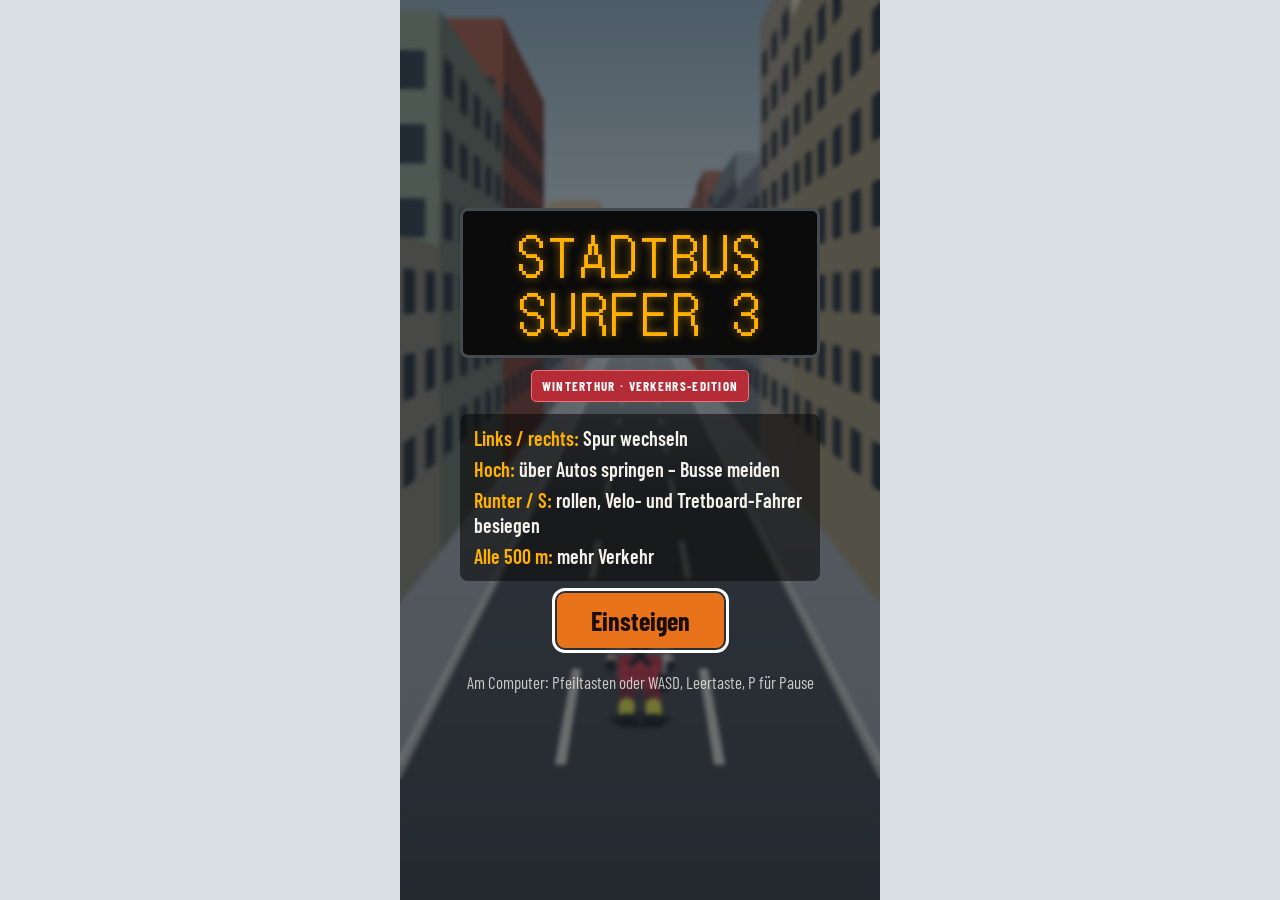
==== spiel.html @ b0cbf2d8 "Publish Stadtbus Surfer 3 homepage with shared leaderboard" ====
<!DOCTYPE html>
<html lang="de">
<head>
<meta charset="utf-8">
<meta name="viewport" content="width=device-width, initial-scale=1, viewport-fit=cover">
<meta name="theme-color" content="#1b2229">
<title>Stadtbus Surfer 3 · Winterthur</title>
<link rel="preconnect" href="https://fonts.googleapis.com">
<link rel="preconnect" href="https://fonts.gstatic.com" crossorigin>
<link href="https://fonts.googleapis.com/css2?family=DotGothic16&family=Barlow+Condensed:wght@600;700&display=swap" rel="stylesheet">
<style>
:root{
  --page:#d9dfe2; --stage:#1b2229; --amber:#ffb000; --led:#0b0b0b; --orange:#e8731a;
  --ink:#f3f1ea; --steel:#444a50;
  box-sizing:border-box;
  padding-top:env(safe-area-inset-top,0px);
  padding-bottom:env(safe-area-inset-bottom,0px);
}
@media (prefers-color-scheme: dark){
  :root:not([data-theme="light"]){ --page:#0f1418; --stage:#1b2229; }
}
:root[data-theme="dark"]{ --page:#0f1418; --stage:#1b2229; }
*,*::before,*::after{box-sizing:inherit}
html{height:100%;scroll-padding-top:env(safe-area-inset-top,0px)}
body{
  margin:0;height:100%;background:var(--page);overflow:hidden;
  font-family:"Barlow Condensed","Arial Narrow",system-ui,sans-serif;color:var(--ink);
  -webkit-user-select:none;user-select:none;-webkit-tap-highlight-color:transparent;
  overscroll-behavior:none;
}
#stage{position:relative;height:100%;width:100%;max-width:480px;margin:0 auto;overflow:hidden;background:var(--stage)}
canvas{position:absolute;inset:0;display:block;touch-action:none}

.led{font-family:"DotGothic16","Courier New",monospace;color:var(--amber);text-shadow:0 0 8px rgba(255,176,0,.55);letter-spacing:.05em}
.sign{background:var(--led);border:3px solid var(--steel);border-radius:8px;padding:6px 12px}

#hud{position:absolute;left:0;right:0;top:0;padding:10px 12px;display:flex;justify-content:space-between;align-items:flex-start;pointer-events:none}
#hud[hidden]{display:none}
.stack{display:flex;flex-direction:column;gap:6px}
.stat{display:flex;align-items:baseline;gap:6px;font-size:22px;line-height:1.1;min-width:96px;padding:5px 12px}
.stat small{font-size:13px;opacity:.85}
.coinDot{width:12px;height:12px;border-radius:50%;background:#f2c230;box-shadow:inset 0 0 0 3px #c99a12;align-self:center}
.traffic-info{font-size:14px;line-height:1.45;color:#f3f1ea;background:#0b0b0bcc;border:1px solid #59636d;border-radius:6px;padding:5px 9px}
.right{display:flex;flex-direction:column;align-items:flex-end;gap:8px}
#lives{display:flex;gap:5px}
.tix{width:24px;height:15px;border-radius:3px;background:var(--orange);position:relative;box-shadow:0 1px 0 rgba(0,0,0,.35)}
.tix::after{content:"";position:absolute;left:8px;right:8px;top:6px;height:3px;background:rgba(255,255,255,.85);border-radius:2px}
.tix.off{opacity:.22}
.btns{display:flex;gap:8px;pointer-events:auto}
.iconBtn{width:44px;height:44px;border-radius:8px;border:3px solid var(--steel);background:var(--led);color:var(--amber);display:grid;place-items:center;cursor:pointer;padding:0}
.iconBtn:focus-visible,.go:focus-visible{outline:3px solid #fff;outline-offset:2px}
.iconBtn svg{width:22px;height:22px}
#bSound .slash{display:none}
#bSound[aria-pressed="true"] .slash{display:block}

#hint{position:absolute;left:12px;right:12px;bottom:calc(18px + env(safe-area-inset-bottom,0px));text-align:center;font-size:20px;font-weight:600;
  background:rgba(11,11,11,.72);border-radius:8px;padding:8px 12px;pointer-events:none;transition:opacity .6s}
#hint[hidden]{display:none}
#hint.fade{opacity:0}

.panel{position:absolute;inset:0;display:flex;align-items:center;justify-content:center;padding:20px;background:rgba(18,24,29,.52);backdrop-filter:blur(2px);-webkit-backdrop-filter:blur(2px)}
.panel[hidden]{display:none}
.card{display:flex;flex-direction:column;align-items:center;gap:16px;width:100%;max-width:360px;text-align:center}
.title{font-size:clamp(36px,12vw,54px);line-height:1.08;padding:14px 20px;width:100%}
.edition{font-size:13px;font-weight:700;letter-spacing:.1em;color:#fff;background:#b52b36;border:1px solid #ef7078;border-radius:5px;padding:7px 10px}
.card{gap:12px}
.title.mid{font-size:clamp(30px,10vw,44px)}
.rules{margin:0;padding:0;list-style:none;font-size:20px;line-height:1.25;font-weight:600;display:grid;gap:6px;
  background:rgba(11,11,11,.6);border-radius:8px;padding:12px 14px;text-align:left;width:100%}
.rules span{color:var(--amber)}
.facts{display:grid;gap:4px;font-size:26px;width:100%}
.facts div{display:flex;justify-content:space-between;gap:12px;padding:0 4px}
.rec{font-size:20px;font-weight:600;opacity:.92}
.go{font-family:inherit;font-size:26px;font-weight:700;background:var(--orange);color:#1a0d02;border:0;border-radius:8px;padding:12px 34px;cursor:pointer;min-height:52px}
.go:active{transform:translateY(1px)}
.sub{font-size:17px;opacity:.8}
@media (prefers-reduced-motion: reduce){ #hint{transition:none} }
@media (max-width:360px), (max-height:580px){
  .panel{padding:14px}.card{gap:12px}.title{font-size:36px;padding:10px 14px}
  .rules{font-size:17px;padding:10px 12px}.sub{font-size:15px}.go{font-size:23px;padding:10px 24px}
}

.score-form{width:100%;text-align:left;display:grid;gap:7px;background:#12191eed;border:1px solid #59636d;border-radius:8px;padding:12px}.score-form label{font-size:18px}.score-form input{width:100%;font:inherit;font-size:20px;padding:9px 11px;border:2px solid #677273;border-radius:5px;background:#f3f0e7;color:#172023;user-select:text}.score-form button{font:inherit;font-size:19px;border:0;padding:10px;background:#ffb000;color:#172023;border-radius:5px;cursor:pointer}.score-form button:disabled{opacity:.65;cursor:default}.score-form p{margin:0;font-size:13px;line-height:1.3;color:#d4dbd9}.score-form #score-status{color:#ffd572}.score-form a{color:#ffd572}#over .card{gap:10px}#over .title{font-size:33px;padding:9px}#over .facts{font-size:22px}#over .go{font-size:20px;padding:10px 23px}#over{overflow:auto}#over .card{margin:auto}@media(max-height:580px){#over{padding:10px}#over .card{gap:7px}#over .title{font-size:26px;padding:6px}#over .facts{font-size:18px;padding:6px 10px}#over .score-form{padding:9px;gap:5px}#over .score-form label{font-size:16px}#over .score-form input{font-size:17px;padding:7px}#over .score-form button{font-size:17px;padding:8px}#over .score-form p{font-size:11px}#over .go{min-height:40px;padding:8px 18px}}
</style>
<style>
@media (max-height:580px){
  #menu .card{gap:8px}
  #menu .title{font-size:32px;padding:8px 12px}
  #menu .edition{font-size:11px;padding:5px 8px}
  #menu .rules{font-size:16px;gap:4px}
  #menu .sub{font-size:13px}
}
</style>
</head>
<body>
<div id="stage">
  <canvas id="cv" aria-label="Spielfeld von Stadtbus Surfer 3 – Winterthur"></canvas>

  <div id="hud" hidden>
    <div class="stack">
      <div class="sign stat led"><span id="mTxt">0</span><small>m</small></div>
      <div class="sign stat led"><i class="coinDot"></i><span id="cTxt">0</span><small>Batzen</small></div>
      <div class="traffic-info"><span id="levelTxt">Stufe 1 · mehr ab 500 m</span><br><span id="rollTxt">0 Fahrer besiegt</span></div>
    </div>
    <div class="right">
      <div id="lives" aria-label="Leben"></div>
      <div class="btns">
        <button class="iconBtn" id="bSound" aria-label="Ton" aria-pressed="false">
          <svg viewBox="0 0 24 24" fill="none" stroke="currentColor" stroke-width="2" stroke-linecap="round" stroke-linejoin="round"><path d="M4 9v6h4l5 4V5L8 9z"/><path d="M16.5 8.5a5 5 0 0 1 0 7"/><path class="slash" d="M3 3l18 18"/></svg>
        </button>
        <button class="iconBtn" id="bPause" aria-label="Pause">
          <svg viewBox="0 0 24 24" fill="currentColor"><rect x="6" y="5" width="4" height="14" rx="1"/><rect x="14" y="5" width="4" height="14" rx="1"/></svg>
        </button>
      </div>
    </div>
  </div>

  <div id="hint" class="led" hidden>Runter wischen / S: Fahrer wegrollen</div>

  <div class="panel" id="menu">
    <div class="card">
      <div class="sign title led">STADTBUS<br>SURFER 3</div>
      <div class="edition">WINTERTHUR · VERKEHRS-EDITION</div>
      <ul class="rules">
        <li><span>Links / rechts:</span> Spur wechseln</li>
        <li><span>Hoch:</span> über Autos springen – Busse meiden</li>
        <li><span>Runter / S:</span> rollen, Velo- und Tretboard-Fahrer besiegen</li>
        <li><span>Alle 500 m:</span> mehr Verkehr</li>
      </ul>
      <button class="go" id="bStart">Einsteigen</button>
      <div class="rec" id="recMenu"></div>
      <div class="sub">Am Computer: Pfeiltasten oder WASD, Leertaste, P für Pause</div>
    </div>
  </div>

  <div class="panel" id="pause" hidden>
    <div class="card">
      <div class="sign title mid led">PAUSE</div>
      <button class="go" id="bResume">Weiterfahren</button>
    </div>
  </div>

  <div class="panel" id="over" hidden>
    <div class="card">
      <div class="sign title mid led">ENDSTATION</div>
      <div class="facts sign led">
        <div><span>Strecke</span><span id="oM">0 m</span></div>
        <div><span>Batzen</span><span id="oC">0</span></div>
        <div><span>Rekord</span><span id="oB">0 m</span></div>
        <div><span>Besiegt</span><span id="oR">0</span></div>
      </div>
      <form class="score-form" id="score-form">
        <label for="player-name">Dein Name für die Bestenliste</label>
        <input id="player-name" name="name" type="text" minlength="2" maxlength="18" required autocomplete="nickname" placeholder="Dein Spielername" aria-describedby="name-note">
        <p id="name-note">Name und Ergebnis werden öffentlich angezeigt.</p>
        <button type="submit" id="save-score">In Bestenliste eintragen</button>
        <p id="score-status" role="status"></p>
      </form>
      <button class="go" id="bAgain">Nochmals einsteigen</button>
    </div>
  </div>
</div>

<script>
(() => {
'use strict';
const $ = id => document.getElementById(id);
const stage = $('stage'), cv = $('cv'), ctx = cv.getContext('2d');
const embedded = window.parent !== window;
let embeddedVisible = !embedded;
const reduceMotion = !!(window.matchMedia && matchMedia('(prefers-reduced-motion: reduce)').matches);

/* ---------- Projektion (Strasse läuft in die Tiefe d, Spieler steht bei d = 0) ---------- */
const CAM = 6, CLIP = -4.2, FAR = 125, SPAWN_D = 80;
let W = 360, H = 640, DPR = 1, HOR = 0, F = 0, G = 0, CAMH = 3, camX = 0;

function resize(){
  const r = stage.getBoundingClientRect();
  W = Math.max(200, r.width); H = Math.max(300, r.height);
  DPR = Math.min(window.devicePixelRatio || 1, 2);
  cv.width = Math.round(W * DPR); cv.height = Math.round(H * DPR);
  cv.style.width = W + 'px'; cv.style.height = H + 'px';
  HOR = H * 0.33;
  const gy0 = H * 0.80;
  F = Math.min(W * 0.30, H * 0.19) * CAM;
  G = (gy0 - HOR) * CAM;
  CAMH = G / F;
}
function proj(x, y, d){
  const k = 1 / (d + CAM);
  return [W / 2 + (x - camX) * F * k, HOR + G * k - y * F * k];
}
const S = d => F / (d + CAM);

/* ---------- Farben ---------- */
const FOGHEX = '#cdd6da';
const colCache = new Map();
function hex2rgb(h){
  let v = colCache.get(h);
  if (!v){ const n = parseInt(h.slice(1), 16); v = [(n >> 16) & 255, (n >> 8) & 255, n & 255]; colCache.set(h, v); }
  return v;
}
const FOGRGB = hex2rgb(FOGHEX);
function col(hex, k, d){
  const c = hex2rgb(hex);
  const t = d < 12 ? 0 : Math.min(0.8, (d - 12) / 100);
  const r = Math.min(255, c[0] * k), g = Math.min(255, c[1] * k), b = Math.min(255, c[2] * k);
  return 'rgb(' + ((r + (FOGRGB[0] - r) * t) | 0) + ',' + ((g + (FOGRGB[1] - g) * t) | 0) + ',' + ((b + (FOGRGB[2] - b) * t) | 0) + ')';
}
function poly(pts, fill){
  ctx.fillStyle = fill; ctx.beginPath(); ctx.moveTo(pts[0][0], pts[0][1]);
  for (let i = 1; i < pts.length; i++) ctx.lineTo(pts[i][0], pts[i][1]);
  ctx.closePath(); ctx.fill();
}
const rnd = (a, b) => a + Math.random() * (b - a);
const pick = a => a[(Math.random() * a.length) | 0];
function shuffle(a){ for (let i = a.length - 1; i > 0; i--){ const j = (Math.random() * (i + 1)) | 0; [a[i], a[j]] = [a[j], a[i]]; } return a; }

/* ---------- Fahrzeug-Daten (stilisiert) ---------- */
// Visual references: HESS lighTram 19/25 DC, Stadtbus Winterthur.
// Distances are game units; collision height and width match the original.
const BUSES = [
  { name:'HESS lighTram 25 DC', w:.9, h:1.2, L:6.2, joints:[.34,.68], line:'1', dest:'Oberwinterthur', number:'401' },
  { name:'HESS lighTram 25 DC', w:.9, h:1.2, L:6.2, joints:[.34,.68], line:'1', dest:'Töss', number:'405' },
  { name:'HESS lighTram 19 DC', w:.9, h:1.2, L:4.2, joints:[.53], line:'2', dest:'Seen', number:'131' },
  { name:'HESS lighTram 19 DC', w:.9, h:1.2, L:4.2, joints:[.53], line:'3', dest:'Rosenberg', number:'133' },
  { name:'HESS lighTram 19 DC', w:.9, h:1.2, L:4.2, joints:[.53], line:'5', dest:'Technorama', number:'140' }
];
const CARS = [
  { name:'Kleinwagen',  kind:'hatch', w:.58, h:.5,  L:1.3, colors:['#d93a3a','#3b82c4','#f2c230','#59a96a','#e8e8e8'] },
  { name:'Limousine',   kind:'sedan', w:.64, h:.48, L:1.6, colors:['#222831','#9aa3ab','#7b1e2b','#e8e8e8'] },
  { name:'SUV',         kind:'suv',   w:.7,  h:.62, L:1.55,colors:['#1f3b57','#2e2e2e','#b7b7b7','#2f6f4f'] },
  { name:'Lieferwagen', kind:'van',   w:.72, h:.9,  L:1.9, colors:['#f1f1f1','#d9d9d9','#e8d9b0'] },
  { name:'Taxi',        kind:'sedan', taxi:true, w:.64, h:.5, L:1.6, colors:['#f2c230'] }
];
const LOW_CARS = CARS.filter(c => c.h <= .65);

/* ---------- Zustand ---------- */
let state = 'menu';
let lane = 0, px = 0, py = 0, vy = 0, rollT = 0, runPh = 0;
let dist = 0, coins = 0, lives = 3, invT = 0, shakeT = 0, flash = 0, speed = 6, roadOff = 0, time = 0;
let best = 0;
try { best = +localStorage.getItem('stadtbusSurferTrafficBest') || 0; } catch (e) {}
let objs = [], blds = [], stops = [], zebras = [];
let defeated = 0, effects = [];
let currentRun = '';
const toHomepage = data => { if(embedded) window.parent.postMessage(data, window.location.origin === 'null' ? '*' : window.location.origin); }; 
let spawnAcc = 0, nextGap = 20, stopAcc = 0, zebraAcc = 0;
const JUMP_PEAK = 1.3, JUMP_T = 0.72, ROLL_T = 0.6;
const GRAV = 8 * JUMP_PEAK / (JUMP_T * JUMP_T), JUMP_V = 4 * JUMP_PEAK / JUMP_T;

/* ---------- Ton ---------- */
let AC = null, muted = false;
function tone(f, dur, type, vol, slideTo){
  if (muted) return;
  try {
    if (!AC) AC = new (window.AudioContext || window.webkitAudioContext)();
    if (AC.state === 'suspended') AC.resume();
    const o = AC.createOscillator(), g = AC.createGain(), t = AC.currentTime;
    o.type = type || 'square'; o.frequency.setValueAtTime(f, t);
    if (slideTo) o.frequency.exponentialRampToValueAtTime(slideTo, t + dur);
    g.gain.setValueAtTime(vol || 0.05, t); g.gain.exponentialRampToValueAtTime(0.0001, t + dur);
    o.connect(g); g.connect(AC.destination); o.start(t); o.stop(t + dur + 0.02);
  } catch (e) {}
}
const sfx = {
  coin(){ tone(988, .08, 'square', .04); setTimeout(() => tone(1319, .12, 'square', .04), 60); },
  jump(){ tone(260, .18, 'triangle', .07, 520); },
  roll(){ tone(300, .16, 'triangle', .06, 140); },
  hit(){ tone(140, .35, 'sawtooth', .09, 50); },
  over(){ tone(330, .5, 'triangle', .08, 90); },
  honk(){ tone(247, .22, 'square', .035); }
};

/* ---------- Szene: Gebäude, Haltestellen, Zebrastreifen ---------- */
const BCOL = ['#d8cbb4','#c9a9a0','#9aa7b0','#c7a56a','#a65d4a','#b9b2a3','#8fa08e','#d9c7a0'];
const AWN = ['#c0392b','#2e6f95','#e8731a','#3c8d5a','#7a3e8e'];
function addBld(side, d){
  const w = rnd(2.0, 3.2), L = rnd(3, 6.5), h = rnd(3.2, 8.5);
  const b = { t:'bld', side, x:side * (2.3 + w / 2), d, w, L, h, color:pick(BCOL), seed:(Math.random() * 1000) | 0, awn:pick(AWN) };
  blds.push(b); return b;
}
function initScene(){
  blds = []; stops = []; zebras = [];
  for (const side of [-1, 1]){
    let d = -6;
    while (d < 125){ const b = addBld(side, d); d += b.L + (Math.random() < .25 ? rnd(.8, 2) : 0); }
  }
  stopAcc = rnd(0, 40); zebraAcc = rnd(20, 60);
}
function updateScene(dt){
  const mv = speed * dt;
  for (const b of blds) b.d -= mv;
  for (const s of stops) s.d -= mv;
  for (const z of zebras) z.d -= mv;
  blds = blds.filter(b => b.d + b.L > CLIP - 1);
  stops = stops.filter(s => s.d + s.L > CLIP - 1);
  zebras = zebras.filter(z => z.d + z.L > CLIP - 1);
  for (const side of [-1, 1]){
    let end = -Infinity;
    for (const b of blds) if (b.side === side) end = Math.max(end, b.d + b.L);
    while (end < 125){ const b = addBld(side, end + (Math.random() < .25 ? rnd(.8, 2) : 0)); end = b.d + b.L; }
  }
  stopAcc += mv; zebraAcc += mv;
  if (stopAcc > rnd(70, 110)){ stopAcc = 0; const side = Math.random() < .5 ? -1 : 1; stops.push({ t:'stop', side, x:side * 1.85, d:125, L:1.6 }); }
  if (zebraAcc > rnd(100, 150)){ zebraAcc = 0; zebras.push({ d:125, L:1.5 }); }
}

/* ---------- Zeichnen: Grundbausteine ---------- */
function drawBox(cx, d, w, y0, h, L, hex, o){
  const dF = d < CLIP ? CLIP : d, dR = d + L < CLIP ? CLIP : d + L;
  if (dR <= CLIP + 0.001) return null;
  const xa = cx - w / 2, xb = cx + w / 2, yt = y0 + h;
  const fbl = proj(xa, y0, dF), fbr = proj(xb, y0, dF), ftl = proj(xa, yt, dF), ftr = proj(xb, yt, dF);
  const rbl = proj(xa, y0, dR), rbr = proj(xb, y0, dR), rtl = proj(xa, yt, dR), rtr = proj(xb, yt, dR);
  const showLeft = cx > camX;
  const fd = d > 0 ? d : 0;
  if (!(o && o.noSide)){
    if (showLeft) poly([fbl, ftl, rtl, rbl], col(hex, .72, fd)); else poly([fbr, ftr, rtr, rbr], col(hex, .72, fd));
  }
  if (yt < CAMH - 0.05) poly([ftl, ftr, rtr, rtl], col(hex, 1.12, fd));
  if (!(o && o.noFront)) poly([fbl, fbr, ftr, ftl], col(hex, 1, fd));
  const xs = showLeft ? xa : xb;
  return {
    fbl, fbr, ftl, ftr, pw:fbr[0] - fbl[0], ph:fbl[1] - ftl[1], showLeft, xs, dF, dR, y0, h, fd,
    side:(t, yw) => proj(xs, yw, dF + (dR - dF) * t),
    fx:u => fbl[0] + (fbr[0] - fbl[0]) * u,
    fyw:yw => fbl[1] + (ftl[1] - fbl[1]) * ((yw - y0) / h)
  };
}
// Rechteck auf der Vorderfläche in Welthöhen
function fr(B, u0, ya, u1, yb, fill){
  const x0 = B.fx(u0), x1 = B.fx(u1), y1 = B.fyw(ya), y2 = B.fyw(yb);
  ctx.fillStyle = fill; ctx.fillRect(x0, Math.min(y1, y2), x1 - x0, Math.abs(y1 - y2));
}
function sideBand(B, ya, yb, hex, t0, t1, k){
  poly([B.side(t0, ya), B.side(t0, yb), B.side(t1, yb), B.side(t1, ya)], col(hex, k || .72, B.fd));
}
function dot(x, y, r, fill){ ctx.fillStyle = fill; ctx.beginPath(); ctx.arc(x, y, r, 0, 6.2832); ctx.fill(); }

/* ---------- Hintergrund ---------- */
const skyline = [];
(function(){ let x = 0; while (x < 900){ const w = 14 + Math.random() * 26; skyline.push({ x, w, h:6 + Math.random() * 26 }); x += w + Math.random() * 4; } })();
function hill(color, amp, base, freq, off, par){
  ctx.fillStyle = color; ctx.beginPath(); ctx.moveTo(0, HOR + 2);
  for (let x = 0; x <= W + 12; x += 12){
    const u = (x + off - camX * par) * freq;
    ctx.lineTo(x, HOR - base - amp * Math.sin(u) - amp * .5 * Math.sin(u * 2.3 + 1));
  }
  ctx.lineTo(W, HOR + 2); ctx.closePath(); ctx.fill();
}
function drawSky(){
  const g = ctx.createLinearGradient(0, 0, 0, HOR + 10);
  g.addColorStop(0, '#8fa7b8'); g.addColorStop(1, '#dbe3e6');
  ctx.fillStyle = g; ctx.fillRect(0, 0, W, HOR + 10);
  hill('#b9c6cc', 20, 34, .011, 40, 6);
  hill('#a9b9c0', 14, 16, .017, 200, 10);
  ctx.fillStyle = '#b4c1c7';
  for (const b of skyline){
    const sx = ((b.x - camX * 14) % 900 + 900) % 900 - 140;
    if (sx > -40 && sx < W + 40) ctx.fillRect(sx, HOR - b.h, b.w, b.h + 2);
  }
  // Kirchturm als Winterthurer Wahrzeichen (stilisiert)
  const tx = W * .64 - camX * 14;
  ctx.fillStyle = '#a5b4bb';
  ctx.fillRect(tx - 6, HOR - 46, 12, 48);
  ctx.beginPath(); ctx.moveTo(tx - 8, HOR - 46); ctx.lineTo(tx, HOR - 86); ctx.lineTo(tx + 8, HOR - 46); ctx.closePath(); ctx.fill();
  ctx.fillStyle = '#7a8388'; ctx.fillRect(0, HOR, W, H - HOR);
}
function drawRoad(){
  const gw = ctx.createLinearGradient(0, HOR, 0, H);
  gw.addColorStop(0, '#c2ccd1'); gw.addColorStop(.35, '#4a5058'); gw.addColorStop(1, '#3a3f46');
  const gs = ctx.createLinearGradient(0, HOR, 0, H);
  gs.addColorStop(0, '#cfd7da'); gs.addColorStop(.4, '#9aa1a6'); gs.addColorStop(1, '#8b9297');
  poly([proj(-2.4, 0, FAR), proj(2.4, 0, FAR), proj(2.4, 0, CLIP), proj(-2.4, 0, CLIP)], gs);
  poly([proj(-1.5, 0, FAR), proj(1.5, 0, FAR), proj(1.5, 0, CLIP), proj(-1.5, 0, CLIP)], gw);
  // Randstein
  ctx.fillStyle = 'rgba(235,235,225,.55)';
  for (const sx of [-1.5, 1.5]){
    const a = proj(sx - .04, 0, FAR), b = proj(sx + .04, 0, FAR), c = proj(sx + .04, 0, CLIP), d = proj(sx - .04, 0, CLIP);
    ctx.beginPath(); ctx.moveTo(a[0], a[1]); ctx.lineTo(b[0], b[1]); ctx.lineTo(c[0], c[1]); ctx.lineTo(d[0], d[1]); ctx.closePath(); ctx.fill();
  }
  // Spurtrenner
  const P = 3.6, LEN = 1.4, off = roadOff % P;
  ctx.fillStyle = 'rgba(240,238,228,.8)';
  ctx.beginPath();
  for (let i = -2; i * P < FAR + P; i++){
    let d0 = i * P - off, d1 = d0 + LEN;
    if (d1 < CLIP) continue; if (d0 < CLIP) d0 = CLIP; if (d0 > FAR) break;
    for (const lx of [-.5, .5]){
      const a = proj(lx - .035, 0, d0), b = proj(lx + .035, 0, d0), c = proj(lx + .035, 0, d1), d = proj(lx - .035, 0, d1);
      ctx.moveTo(a[0], a[1]); ctx.lineTo(b[0], b[1]); ctx.lineTo(c[0], c[1]); ctx.lineTo(d[0], d[1]); ctx.closePath();
    }
  }
  ctx.fill();
  // Fussgängerstreifen
  ctx.fillStyle = 'rgba(245,244,238,.85)';
  ctx.beginPath();
  for (const z of zebras){
    if (z.d + z.L < CLIP || z.d > FAR) continue;
    const d0 = Math.max(z.d, CLIP), d1 = z.d + z.L;
    for (let xi = -1.25; xi <= 1.3; xi += .5){
      const a = proj(xi - .17, 0, d0), b = proj(xi + .17, 0, d0), c = proj(xi + .17, 0, d1), d = proj(xi - .17, 0, d1);
      ctx.moveTo(a[0], a[1]); ctx.lineTo(b[0], b[1]); ctx.lineTo(c[0], c[1]); ctx.lineTo(d[0], d[1]); ctx.closePath();
    }
  }
  ctx.fill();
}

/* ---------- Gebäude & Haltestelle ---------- */
function drawBld(o){
  const B = drawBox(o.x, o.d, o.w, 0, o.h, o.L, o.color);
  if (!B || B.pw < 24) return;
  const dd = o.d > 0 ? o.d : 0;
  // Schaufenster mit Markise
  if (B.pw > 40){
    fr(B, .08, .1, .92, .75, col('#2b3640', 1, dd));
    fr(B, .06, .75, .94, .98, col(o.awn, 1, dd));
  }
  const cols = Math.max(2, Math.floor(o.w / .6)), rows = Math.floor(o.h / .85);
  ctx.fillStyle = col('#34414c', 1, dd); ctx.beginPath();
  const lit = [];
  for (let r = 1; r < rows; r++){
    const ya = r * .85 + .22, yb = ya + .45;
    if (yb > o.h - .15) break;
    for (let c = 0; c < cols; c++){
      const u0 = (c + .22) / cols, u1 = (c + .78) / cols;
      const x0 = B.fx(u0), x1 = B.fx(u1), y1 = B.fyw(ya), y2 = B.fyw(yb);
      if (((o.seed * 131 + r * 17 + c * 29) % 11) === 0) lit.push([x0, y2, x1 - x0, y1 - y2]);
      else ctx.rect(x0, y2, x1 - x0, y1 - y2);
    }
  }
  ctx.fill();
  if (lit.length){ ctx.fillStyle = col('#f2c968', 1, dd); ctx.beginPath(); for (const q of lit) ctx.rect(q[0], q[1], q[2], q[3]); ctx.fill(); }
  // Fenster an der Strassenseite
  if (o.d < 60){
    const sp = Math.abs(B.side(1, 0)[0] - B.side(0, 0)[0]);
    if (sp > 14){
      const nc = Math.max(2, Math.floor(o.L / .85));
      ctx.fillStyle = col('#34414c', .75, dd); ctx.beginPath();
      for (let r = 1; r < rows; r++){
        const ya = r * .85 + .22, yb = ya + .45;
        if (yb > o.h - .15) break;
        for (let c = 0; c < nc; c++){
          const t0 = (c + .25) / nc, t1 = (c + .75) / nc;
          const a = B.side(t0, ya), b = B.side(t1, ya), cc = B.side(t1, yb), d = B.side(t0, yb);
          ctx.moveTo(a[0], a[1]); ctx.lineTo(b[0], b[1]); ctx.lineTo(cc[0], cc[1]); ctx.lineTo(d[0], d[1]); ctx.closePath();
        }
      }
      ctx.fill();
    }
  }
}
function drawStop(o){
  const B = drawBox(o.x, o.d, .4, 0, .8, 1.5, '#7e929c');
  drawBox(o.x, o.d - .05, .5, .8, .07, 1.6, '#363c42');
  const sx = o.side * 1.62;
  drawBox(sx, o.d - .3, .05, 0, 1.25, .05, '#4a4f55', { noSide:true });
  const p = proj(sx, 1.35, o.d - .3), s = S(o.d - .3), r = .17 * s;
  if (r > 3 && o.d - .3 > CLIP){
    dot(p[0], p[1], r, '#ffcc00'); ctx.strokeStyle = '#1d1d1b'; ctx.lineWidth = Math.max(1, r * .14); ctx.stroke();
    if (r > 8){ ctx.fillStyle = '#1d1d1b'; ctx.font = '700 ' + Math.floor(r * 1.25) + 'px "Barlow Condensed",sans-serif'; ctx.textAlign = 'center'; ctx.textBaseline = 'middle'; ctx.fillText('H', p[0], p[1] + 1); }
  }
}

/* ---------- Fahrzeuge ---------- */
function drawBus(o){
  const sp = o.spec, red = '#ed302e', silver = '#d6dce0';
  ctx.save();
  if (o.ghost) ctx.globalAlpha = .35;
  const B = drawBox(o.x, o.d, sp.w, .09, sp.h - .09, sp.L, silver, { noFront:true });
  if (!B){ ctx.restore(); return; }
  const sidePx = Math.abs(B.side(1, 0)[0] - B.side(0, 0)[0]);
  const band = (ya, yb, color, t0=0, t1=1) => sideBand(B, ya, yb, color, t0, t1);
  // Continuous black window band, silver waist and red lower skirt.
  if (sidePx > 4){
    band(.09, .22, red);
    band(.48, .98, '#101c25');
    band(.99, 1.02, '#f1f3f3');
    band(1.02, 1.2, silver);
    band(1.02, 1.2, red, 0, .095);
    const n = sp.L > 5 ? 12 : 8;
    for (let i=0; i<n; i++){
      const t0=(i+.06)/n, t1=(i+.94)/n;
      band(.55, .94, '#283a44', t0, t1);
      band(.88, .92, '#637780', t0, t1);
      band(.5, .98, '#a1acb2', (i+.97)/n, (i+1)/n);
    }
    // Passenger doors with light frames and their small yellow request buttons.
    for (const t0 of (sp.L>5 ? [.025,.22,.43,.62,.83] : [.025,.26,.62,.83])){
      const t1=Math.min(.98,t0+.08);
      band(.11,.98,'#10171d',t0,t1);
      band(.12,.96,'#b6c1c6',t0,t0+.005);
      band(.12,.96,'#b6c1c6',t1-.005,t1);
      band(.14,.94,'#98a9b0',(t0+t1)/2-.002,(t0+t1)/2+.002);
      band(.27,.31,'#dce3e5',t0,t1);
      const p=B.side(t1+.005,.38);
      dot(p[0],p[1],Math.max(.6,S(o.d+sp.L*t1)*.013),'#eacb30');
    }
    // Silver accordion bellows are visible on both articulated variants.
    for (const t of sp.joints){
      band(.08,1.2,'#919ca4',t-.027,t+.027);
      for (let j=-3;j<=3;j++) band(.1,1.18,j%2?'#56636c':'#c3cbd0',t+j*.007,t+j*.007+.003);
    }
    // Wheels are projected in the visible side plane, so they retain perspective.
    for (const t of (sp.L>5 ? [.13,.43,.7,.92] : [.17,.67,.92])){
      const d=o.d+sp.L*t;
      if (d<CLIP+.25) continue;
      const wheel=(radius,color) => {
        const pts=[];
        for(let i=0;i<24;i++){
          const a=i*Math.PI/12;
          pts.push(proj(B.xs,.18+Math.sin(a)*radius,d+Math.cos(a)*radius));
        }
        poly(pts,col(color,1,B.fd));
      };
      wheel(.19,'#20262b'); wheel(.125,'#c7d0d6'); wheel(.035,'#6c7984');
    }
  }
  // Rooftop battery cabinets; this edition has no trolley poles.
  for (const t of [.27,.7]){
    const d=o.d+sp.L*t;
    if(d>CLIP) drawBox(o.x,d,.66,1.2,.095,.48,'#b8c3cb');
  }

  // Rounded red HESS nose; a tall, dark, gently tapered windscreen.
  const fx=B.fx, fy=B.fyw;
  ctx.fillStyle=col(red,1,B.fd);
  ctx.beginPath();ctx.moveTo(fx(.13),fy(1.2));
  ctx.quadraticCurveTo(fx(.03),fy(1.2),fx(.02),fy(1.1));
  ctx.lineTo(fx(0),fy(.18));ctx.quadraticCurveTo(fx(0),fy(.08),fx(.09),fy(.08));
  ctx.lineTo(fx(.91),fy(.08));ctx.quadraticCurveTo(fx(1),fy(.08),fx(1),fy(.18));
  ctx.lineTo(fx(.98),fy(1.1));ctx.quadraticCurveTo(fx(.97),fy(1.2),fx(.87),fy(1.2));
  ctx.closePath();ctx.fill();
  poly([[fx(.08),fy(1.09)],[fx(.92),fy(1.09)],[fx(.97),fy(.45)],[fx(.5),fy(.415)],[fx(.03),fy(.45)]],col('#101c23',1,B.fd));
  poly([[fx(.13),fy(.91)],[fx(.86),fy(.91)],[fx(.91),fy(.5)],[fx(.12),fy(.52)]],col('#243b46',1,B.fd));
  poly([[fx(.13),fy(.91)],[fx(.33),fy(.91)],[fx(.48),fy(.5)],[fx(.28),fy(.51)]],col('#627c88',.72,B.fd));
  poly([[fx(.71),fy(.91)],[fx(.82),fy(.91)],[fx(.86),fy(.53)],[fx(.78),fy(.54)]],col('#48616d',.8,B.fd));
  fr(B,.12,.93,.88,1.065,'#090f13');
  // White route display, fleet number, HESS emblem and Stadtbus lettering.
  if(B.pw>24){
    const font=Math.max(6,(fy(.94)-fy(1.055))*.78);
    ctx.fillStyle='#edf5d9';ctx.textAlign='center';ctx.textBaseline='middle';
    ctx.font='700 '+Math.floor(font)+'px "Barlow Condensed",sans-serif';
    ctx.fillText(sp.line+'  '+sp.dest.toUpperCase(),fx(.5),fy(.995),B.pw*.73);
    ctx.fillStyle=col('#e3e8e9',1,B.fd);ctx.font='700 '+Math.max(4,B.pw*.045)+'px sans-serif';
    ctx.fillText('HESS',fx(.5),fy(.448),B.pw*.19);
    if(B.pw>58){
      ctx.fillStyle='#fff';ctx.font='700 '+Math.max(5,B.pw*.04)+'px sans-serif';
      ctx.fillText('STADTBUS',fx(.36),fy(.357),B.pw*.31);
      ctx.font=Math.max(4,B.pw*.035)+'px sans-serif';ctx.fillText('Winterthur',fx(.36),fy(.313),B.pw*.27);
      ctx.fillText(sp.number,fx(.84),fy(.357),B.pw*.09);
    }
    // Windscreen wipers and the horizontal seam in the red bumper.
    ctx.strokeStyle=col('#11191e',1,B.fd);ctx.lineWidth=Math.max(1,B.pw*.012);
    for(const u of [.28,.63]){
      ctx.beginPath();ctx.moveTo(fx(u),fy(.48));ctx.lineTo(fx(u-.055),fy(.65));ctx.lineTo(fx(u+.15),fy(.73));ctx.stroke();
    }
    ctx.lineWidth=Math.max(.7,B.pw*.007);ctx.strokeStyle=col('#a32328',1,B.fd);
    ctx.beginPath();ctx.moveTo(fx(.03),fy(.16));ctx.lineTo(fx(.97),fy(.16));ctx.stroke();
    // Distinctive two small round lamps stacked at each corner.
    for(const u of [.105,.895]){
      for(const y of [.29,.215]){
        dot(fx(u),fy(y),Math.max(1,B.pw*.033),col('#771d24',1,B.fd));
        dot(fx(u),fy(y),Math.max(.7,B.pw*.022),col('#d9edf1',1,B.fd));
      }
      fr(B,u-.04,.115,u+.04,.137,'#f4f1dd');
    }
    fr(B,.42,.1,.58,.14,'#e9edef');
    fr(B,.54,.315,.585,.385,'#182b3b');
  }
  // Compact camera pods replace the older long mirrors.
  for(const side of [-1,1]){
    const p=proj(o.x+side*.49,1.045,Math.max(o.d+.04,CLIP));
    ctx.fillStyle=col(red,1,B.fd);ctx.fillRect(p[0]-B.pw*.035,p[1]-B.pw*.025,B.pw*.07,B.pw*.055);
    dot(p[0]+side*B.pw*.02,p[1],Math.max(.6,B.pw*.012),'#18242d');
  }
  ctx.restore();
}
function drawCar(o){
  const sp = o.spec, c = o.color;
  if (o.ghost) ctx.globalAlpha = .35;
  if (sp.kind === 'van'){
    const B = drawBox(o.x, o.d, sp.w, .08, sp.h - .08, sp.L, c);
    if (B){
      const sidePx = Math.abs(B.side(1, 0)[0] - B.side(0, 0)[0]);
      if (sidePx > 10) sideBand(B, .52, .8, '#22303a', .02, .16);
      if (B.pw > 10){
        fr(B, .1, .5, .9, .84, col('#1e2a34', 1, B.fd));
        fr(B, 0, .08, 1, .16, '#2b2f33'); fr(B, .3, .17, .7, .3, '#1c1f22');
        const hy = B.fyw(.28), hr = Math.max(1.2, B.pw * .06);
        dot(B.fx(.12), hy, hr, '#fff4c2'); dot(B.fx(.88), hy, hr, '#fff4c2');
        fr(B, .38, .09, .62, .15, '#f1f1f1');
        fr(B, .06, 0, .18, .16, '#15181b'); fr(B, .82, 0, .94, .16, '#15181b');
      }
    }
  } else {
    const bh = sp.h * .52, by = .07;
    const B = drawBox(o.x, o.d, sp.w, by, bh, sp.L, c);
    const cw = sp.w * (sp.kind === 'suv' ? .9 : .8);
    const cL = sp.L * (sp.kind === 'sedan' ? .42 : .55);
    const cd = o.d + sp.L * (sp.kind === 'hatch' ? .28 : .32);
    const ch = sp.h * .48, cy = by + bh;
    const C = drawBox(o.x, cd, cw, cy, ch, cL, c);
    if (C){
      if (C.pw > 10) fr(C, .07, cy + ch * .12, .93, cy + ch * .9, col('#1e2a34', 1, C.fd));
      const sidePx = Math.abs(C.side(1, 0)[0] - C.side(0, 0)[0]);
      if (sidePx > 8) sideBand(C, cy + ch * .15, cy + ch * .85, '#22303a', .08, .92);
      if (sp.taxi && C.pw > 8) drawBox(o.x, cd + cL * .3, cw * .38, cy + ch, .09, .22, '#fff2a8');
    }
    if (B && B.pw > 10){
      fr(B, 0, by, 1, by + .06, '#2b2f33');
      fr(B, .3, by + .07, .7, by + .17, '#1c1f22');
      const hy = B.fyw(by + .16), hr = Math.max(1.2, B.pw * .06);
      dot(B.fx(.11), hy, hr, '#fff4c2'); dot(B.fx(.89), hy, hr, '#fff4c2');
      fr(B, .38, by + .005, .62, by + .055, '#f1f1f1');
      fr(B, .06, 0, .18, .15, '#15181b'); fr(B, .82, 0, .94, .15, '#15181b');
    }
  }
  ctx.globalAlpha = 1;
}
function drawGate(o){
  if (o.ghost) ctx.globalAlpha = .35;
  const P1 = drawBox(o.x - .46, o.d, .1, 0, .95, .2, '#e24a3b');
  drawBox(o.x + .46, o.d, .1, 0, .95, .2, '#e24a3b');
  const B = drawBox(o.x, o.d, .82, .5, .22, .14, '#f5f5f2');
  if (B && B.pw > 12){
    for (let i = 0; i < 8; i += 2) fr(B, i / 8, .5, (i + 1) / 8, .72, '#d9382c');
  }
  if (P1 && P1.pw > 6){
    const on = Math.floor(time * 4) % 2 === 0;
    const r = Math.max(1.5, P1.pw * .5);
    const p1 = proj(o.x - .46, 1.02, Math.max(o.d, CLIP)), p2 = proj(o.x + .46, 1.02, Math.max(o.d, CLIP));
    dot(p1[0], p1[1], r, on ? '#ffb000' : '#7a5410'); dot(p2[0], p2[1], r, on ? '#7a5410' : '#ffb000');
  }
  ctx.globalAlpha = 1;
}
function drawBarrier(o){
  if (o.ghost) ctx.globalAlpha = .35;
  const B = drawBox(o.x, o.d, .9, .12, .28, .15, '#f5f5f2');
  if (B && B.pw > 12){
    for (let i = 0; i < 6; i += 2) fr(B, i / 6, .12, (i + 1) / 6, .4, '#d9382c');
    fr(B, .06, 0, .12, .12, '#3a3f46'); fr(B, .88, 0, .94, .12, '#3a3f46');
  }
  ctx.globalAlpha = 1;
}
function drawCoin(o){
  if (o.got || o.d < -3) return;
  const p = proj(o.x, o.y, o.d), r = .17 * S(o.d);
  if (r < 2) return;
  const w = Math.abs(Math.cos(time * 5 + o.x * 2 + o.d * .3));
  ctx.fillStyle = '#f2c230'; ctx.beginPath(); ctx.ellipse(p[0], p[1], r * (.28 + .72 * w), r, 0, 0, 6.2832); ctx.fill();
  ctx.strokeStyle = '#b8870f'; ctx.lineWidth = Math.max(1, r * .18); ctx.stroke();
  if (r > 7){ ctx.fillStyle = 'rgba(255,255,255,.5)'; ctx.beginPath(); ctx.ellipse(p[0] - r * .15, p[1] - r * .25, r * .1 * (.3 + w), r * .3, 0, 0, 6.2832); ctx.fill(); }
}

/* ---------- Spieler ---------- */
function drawPlayer(){
  if(invT>0 && Math.floor(time*14)%2===0) return;
  const s=S(0)*.92, gp=proj(px,0,0), sh=Math.max(.35,1-py*.6);
  ctx.fillStyle='rgba(0,0,0,'+(.28*sh)+')';
  ctx.beginPath();ctx.ellipse(gp[0],gp[1],.24*s*sh,.065*s*sh,0,0,Math.PI*2);ctx.fill();
  const cx=gp[0], air=py>.02, bob=air?0:Math.abs(Math.sin(runPh))*.025*s;
  const fy=gp[1]-py*S(0)-bob, sw=Math.sin(runPh);
  const RED='#bb3346', RED_D='#842b3d', SHIRT='#62676e', DARK='#20272d', SKIN='#e5b38f', YELLOW='#d6de48';
  ctx.save();ctx.lineCap='round';ctx.lineJoin='round';
  if(rollT>0){
    const progress=1-rollT/ROLL_T;
    ctx.translate(cx,fy-.2*s);ctx.rotate(progress*Math.PI*2);
    ctx.fillStyle=RED;ctx.beginPath();ctx.ellipse(0,0,.21*s,.18*s,0,0,Math.PI*2);ctx.fill();
    ctx.fillStyle=SHIRT;ctx.beginPath();ctx.ellipse(0,-.09*s,.18*s,.1*s,0,0,Math.PI*2);ctx.fill();
    ctx.strokeStyle=DARK;ctx.lineWidth=.03*s;
    ctx.beginPath();ctx.moveTo(-.11*s,-.14*s);ctx.lineTo(.08*s,.05*s);ctx.moveTo(.11*s,-.14*s);ctx.lineTo(-.08*s,.05*s);ctx.stroke();
    ctx.strokeStyle=YELLOW;ctx.lineWidth=.045*s;ctx.beginPath();ctx.moveTo(-.13*s,.1*s);ctx.lineTo(.03*s,.14*s);ctx.stroke();
    dot(0,-.22*s,.095*s,SKIN);dot(0,-.24*s,.085*s,'#4a392d');
    ctx.restore();return;
  }
  // Red work trousers, reinforced knees, yellow lower-leg panels and black boots.
  for(const side of [-1,1]){
    const ph=side>0?sw:-sw, lift=air?(side>0?.13:.04)*s:Math.max(0,ph)*.1*s;
    const hx=cx+side*.085*s, hy=fy-.3*s, ankle=fy-lift;
    ctx.strokeStyle=side<0?RED_D:RED;ctx.lineWidth=.12*s;
    ctx.beginPath();ctx.moveTo(hx,hy);ctx.lineTo(hx+side*.02*s,ankle-.035*s);ctx.stroke();
    ctx.strokeStyle='#743140';ctx.lineWidth=.082*s;
    ctx.beginPath();ctx.moveTo(hx,hy+.105*s);ctx.lineTo(hx,hy+.14*s);ctx.stroke();
    ctx.strokeStyle=YELLOW;ctx.lineWidth=.12*s;
    ctx.beginPath();ctx.moveTo(hx+side*.015*s,ankle-.105*s);ctx.lineTo(hx+side*.019*s,ankle-.073*s);ctx.stroke();
    ctx.fillStyle=DARK;ctx.beginPath();ctx.ellipse(hx+side*.025*s,ankle,.085*s,.046*s,side*.1,0,Math.PI*2);ctx.fill();
    ctx.fillStyle='#0d141a';ctx.fillRect(hx-.065*s,ankle+.021*s,.15*s,.025*s);
  }
  // Grey short sleeves and exposed forearms ending in black work gloves.
  for(const side of [-1,1]){
    const ph=side>0?-sw:sw;
    const ex=cx+side*.215*s, ey=fy-.41*s+(air?-.11*s:ph*.065*s);
    const shoulder=[cx+side*.16*s,fy-.57*s];
    const elbow=[cx+side*.215*s,(fy-.5*s+ey)/2];
    ctx.strokeStyle=SHIRT;ctx.lineWidth=.105*s;ctx.beginPath();ctx.moveTo(...shoulder);ctx.lineTo(...elbow);ctx.stroke();
    ctx.strokeStyle=SKIN;ctx.lineWidth=.069*s;ctx.beginPath();ctx.moveTo(...elbow);ctx.lineTo(ex,ey);ctx.stroke();
    dot(ex,ey,.046*s,DARK);
  }
  const round=(x,y,w,h,r,color) => {ctx.fillStyle=color;ctx.beginPath();if(ctx.roundRect)ctx.roundRect(x,y,w,h,r);else ctx.rect(x,y,w,h);ctx.fill();};
  round(cx-.18*s,fy-.625*s,.36*s,.345*s,.065*s,SHIRT);
  // Rear bib of the red dungarees with crossed black suspenders.
  round(cx-.165*s,fy-.485*s,.33*s,.21*s,.03*s,RED);
  ctx.strokeStyle=DARK;ctx.lineWidth=.038*s;
  ctx.beginPath();ctx.moveTo(cx-.105*s,fy-.606*s);ctx.lineTo(cx+.065*s,fy-.42*s);
  ctx.moveTo(cx+.105*s,fy-.606*s);ctx.lineTo(cx-.065*s,fy-.42*s);ctx.stroke();
  ctx.strokeStyle='#df6b74';ctx.lineWidth=.008*s;ctx.strokeRect(cx-.125*s,fy-.395*s,.25*s,.085*s);
  // Work pocket and a small spanner tucked at the hip.
  round(cx+.14*s,fy-.355*s,.075*s,.15*s,.012*s,DARK);
  ctx.strokeStyle='#bcc8ce';ctx.lineWidth=.02*s;
  ctx.beginPath();ctx.moveTo(cx+.182*s,fy-.35*s);ctx.lineTo(cx+.195*s,fy-.46*s);ctx.stroke();
  ctx.beginPath();ctx.arc(cx+.199*s,fy-.47*s,.025*s,.1,Math.PI*1.65);ctx.stroke();
  // Short hair and neck, with no hat or backpack hiding the workshop clothing.
  round(cx-.045*s,fy-.675*s,.09*s,.07*s,.012*s,SKIN);
  dot(cx,fy-.725*s,.114*s,SKIN);
  ctx.fillStyle='#4a392d';ctx.beginPath();ctx.ellipse(cx,fy-.76*s,.113*s,.1*s,0,0,Math.PI*2);ctx.fill();
  ctx.fillStyle='#604a35';ctx.beginPath();ctx.ellipse(cx-.025*s,fy-.80*s,.068*s,.035*s,-.3,0,Math.PI*2);ctx.fill();
  dot(cx-.105*s,fy-.725*s,.023*s,SKIN);dot(cx+.105*s,fy-.725*s,.023*s,SKIN);
  ctx.restore();
}
function drawRider(o){
  if(o.defeated || o.d<CLIP+.15) return;
  const p=proj(o.x,0,o.d), s=S(o.d);
  if(s<1) return;
  ctx.save();ctx.translate(p[0],p[1]);ctx.scale(s,s);
  if(o.ghost)ctx.globalAlpha=.35;
  ctx.lineCap='round';ctx.lineJoin='round';
  const ink=col('#202c36',1,o.d), skin=col('#e5b28d',1,o.d);
  const line=(points,color,width)=>{ctx.strokeStyle=color;ctx.lineWidth=width;ctx.beginPath();ctx.moveTo(...points[0]);for(const q of points.slice(1))ctx.lineTo(...q);ctx.stroke();};
  const circle=(x,y,r,fill)=>{ctx.fillStyle=fill;ctx.beginPath();ctx.arc(x,y,r,0,Math.PI*2);ctx.fill();};
  const wheel=(x,y,r)=>{circle(x,y,r,ink);circle(x,y,r*.72,col('#b6c5ce',1,o.d));circle(x,y,r*.5,col('#4a5660',1,o.d));};
  ctx.fillStyle='rgba(0,0,0,.2)';ctx.beginPath();ctx.ellipse(0,0,.36,.05,0,0,Math.PI*2);ctx.fill();
  if(o.t==='bicycle'){
    const pedal=Math.sin(time*10+o.phase)*.035;
    wheel(-.2,-.17,.165);wheel(.2,-.17,.165);
    const blue=col('#38a7dd',1,o.d);
    line([[-.2,-.17],[-.065,-.43],[.04,-.17],[-.2,-.17]],blue,.032);
    line([[.04,-.17],[.14,-.44],[.2,-.17]],blue,.032);
    line([[-.065,-.43],[.14,-.44]],blue,.027);
    line([[.14,-.44],[.11,-.57],[.23,-.57]],ink,.035);
    line([[-.065,-.43],[-.08,-.51]],ink,.03);
    line([[-.15,-.51],[-.025,-.51]],ink,.035);
    line([[-.07,-.62],[-.17,-.38],[.02,-.24+pedal]],col('#253b51',1,o.d),.07);
    line([[-.035,-.62],[.09,-.4],[.03,-.22-pedal]],col('#30485f',1,o.d),.068);
    line([[-.07,-.61],[-.04,-.81]],col('#39a987',1,o.d),.17);
    line([[-.04,-.78],[.075,-.69],[.15,-.57]],skin,.045);
    circle(-.045,-.93,.092,skin);
    ctx.fillStyle=col('#ffc448',1,o.d);ctx.beginPath();ctx.ellipse(-.045,-.98,.115,.07,-.12,Math.PI,Math.PI*2);ctx.lineTo(.065,-.955);ctx.lineTo(-.15,-.945);ctx.fill();
    line([[-.08,-.98],[-.04,-1.015]],ink,.012);
  }else{
    wheel(-.23,-.065,.06);wheel(.23,-.065,.06);
    line([[-.24,-.11],[.21,-.11]],col('#e3dfd2',1,o.d),.055);
    line([[.22,-.11],[.18,-.65]],col('#80949e',1,o.d),.03);
    line([[.07,-.66],[.29,-.66]],ink,.045);
    line([[-.04,-.51],[-.04,-.32],[-.08,-.15]],ink,.075);
    const kick=Math.sin(time*7+o.phase)*.06;
    line([[-.075,-.51],[-.18,-.32],[-.22,-.15+kick]],col('#354254',1,o.d),.068);
    line([[-.13,-.135],[-.005,-.135]],col('#e8ebe7',1,o.d),.035);
    line([[-.055,-.51],[-.07,-.78]],col('#985acc',1,o.d),.18);
    line([[-.02,-.74],[.08,-.66],[.18,-.66]],skin,.045);
    circle(-.07,-.91,.09,skin);
    ctx.fillStyle=col('#58c4cb',1,o.d);ctx.beginPath();ctx.ellipse(-.07,-.945,.108,.085,0,Math.PI,Math.PI*2);ctx.lineTo(.035,-.92);ctx.lineTo(-.177,-.92);ctx.fill();
    line([[-.16,-.935],[-.04,-.935]],ink,.012);
  }
  ctx.restore();
}
function drawDefeatEffects(){
  for(const effect of effects){
    const p=proj(effect.x,.68,0), s=S(0), t=1-effect.life/.5;
    ctx.save();ctx.globalAlpha=Math.max(0,1-t);ctx.strokeStyle='#fff1a1';ctx.fillStyle='#ffcc45';ctx.lineWidth=2;
    for(let i=0;i<7;i++){
      const a=i*Math.PI*2/7, r=(.1+t*.4)*s;
      const x=p[0]+Math.cos(a)*r, y=p[1]+Math.sin(a)*r-t*s*.22;
      ctx.beginPath();ctx.moveTo(x-3,y);ctx.lineTo(x+3,y);ctx.moveTo(x,y-3);ctx.lineTo(x,y+3);ctx.stroke();
    }
    ctx.textAlign='center';ctx.font='700 '+Math.max(14,s*.14)+'px "Barlow Condensed",sans-serif';
    ctx.fillText('WEGGEROLLT!',p[0],p[1]-.23*s-t*.18*s);ctx.restore();
  }
}

/* ---------- Szene zeichnen ---------- */
const items = [];
function drawScene(){
  ctx.save();
  if (shakeT > 0 && !reduceMotion){
    const k = shakeT / .35;
    ctx.translate(rnd(-6, 6) * k, rnd(-4, 4) * k);
  }
  drawSky(); drawRoad();
  items.length = 0;
  for (const b of blds) items.push(b);
  for (const s of stops) items.push(s);
  for (const o of objs) items.push(o);
  items.sort((a, b) => b.d - a.d);
  let pd = false;
  for (const it of items){
    if (it.d > FAR) continue;
    if (!pd && it.d <= 0){ drawPlayer(); pd = true; }
    if (it.d + (it.L || 0) <= CLIP) continue;
    switch (it.t){
      case 'bld': drawBld(it); break;
      case 'stop': drawStop(it); break;
      case 'bus': drawBus(it); break;
      case 'car': drawCar(it); break;
      case 'bicycle': case 'scooter': drawRider(it); break;
      case 'gate': drawGate(it); break;
      case 'barrier': drawBarrier(it); break;
      case 'coin': drawCoin(it); break;
    }
  }
  if (!pd) drawPlayer();
  ctx.restore();
  drawDefeatEffects();
  if (flash > 0){ ctx.fillStyle = 'rgba(255,60,40,' + Math.min(.4, flash * .4) + ')'; ctx.fillRect(0, 0, W, H); }
}

/* ---------- Hindernisse erzeugen ---------- */
function makeObj(kind, ln, d, low){
  if (kind === 'bus'){ const sp = pick(BUSES); return { t:'bus', spec:sp, x:ln, d, L:sp.L, w:sp.w, top:sp.h }; }
  if (kind === 'car'){ const sp = pick(low ? LOW_CARS : CARS); return { t:'car', spec:sp, color:pick(sp.colors), x:ln, d, L:sp.L, w:sp.w, top:sp.h }; }
  if (kind === 'bicycle' || kind === 'scooter') return { t:kind, x:ln, d, L:kind==='bicycle'?.85:.6, w:.65, top:1.04, phase:rnd(0,6.28) };
  if (kind === 'gate') return { t:'gate', x:ln, d, L:.2, w:.98, top:.72 };
  return { t:'barrier', x:ln, d, L:.2, w:.9, top:.4 };
}
// Difficulty changes only at 500 m boundaries. The asymptotic curve keeps later
// tiers denser without making the reaction window vanish.
function difficultyAt(metres){
  const tier=Math.floor(Math.max(0,metres)/500);
  const pressure=1-1/(1+tier*.25);
  return {tier,secondChance:.5+.4*pressure,safeChance:.3+.2*pressure,
    gapMin:1.15-.65*pressure,gapJitter:.45-.25*pressure,coinOnly:.18-.12*pressure};
}
function pickKind(){
  const r=Math.random();
  if(r<.34)return 'bus';
  if(r<.60)return 'car';
  if(r<.76)return 'bicycle';
  if(r<.90)return 'scooter';
  return r<.95?'gate':'barrier';
}
function coinLine(ln,d0,len,mode){
  const n=Math.max(4,Math.floor(len/.9));
  for(let i=0;i<n;i++){
    const d=d0+i*.9;
    // Enforce one lane per depth band across every active coin trail, not only
    // the current row. This also prevents overlaps between consecutive rows.
    if(objs.some(o=>o.t==='coin' && !o.got && o.x!==ln && Math.abs(o.d-d)<.85))continue;
    const y=mode==='arc'?.5+.85*Math.sin(Math.PI*i/(n-1)):mode==='low'?.25:.5;
    objs.push({t:'coin',x:ln,d,L:0,y,got:false});
  }
}
function spawnRow(){
  const vObj=speed*1.45, difficulty=difficultyAt(dist), lanes=[-1,0,1];
  let rowL=6, coinEnd=0;
  if(Math.random()<difficulty.coinOnly){
    // A single readable trail rather than simultaneous side-by-side trails.
    coinLine(pick(lanes),SPAWN_D,7,'flat');coinEnd=7;
  }else{
    const safe=(Math.random()*3)|0, plan=[null,null,null];
    const others=shuffle([0,1,2].filter(i=>i!==safe));
    const n=Math.random()<difficulty.secondChance?2:1;
    for(let k=0;k<n;k++)plan[others[k]]=pickKind();
    let safeKind=null;
    if(Math.random()<difficulty.safeChance){
      safeKind=pick(['gate','barrier','car','bicycle','scooter']);plan[safe]=safeKind;
    }
    rowL=0;
    for(let i=0;i<3;i++){
      if(!plan[i])continue;
      const o=makeObj(plan[i],lanes[i],SPAWN_D,i===safe);
      objs.push(o);rowL=Math.max(rowL,o.L);
    }
    rowL=Math.max(rowL,1.5);
    // Coin placement points to one traversable lane for this group.
    const clear=lanes.filter((_,i)=>!plan[i]);
    if(clear.length && Math.random()<.75){
      coinEnd=rowL+1;coinLine(pick(clear),SPAWN_D,coinEnd,'flat');
    }else if(safeKind && Math.random()<.8){
      coinEnd=rowL+.6;
      const rollPath=['gate','bicycle','scooter'].includes(safeKind);
      coinLine(lanes[safe],SPAWN_D-.2,coinEnd,rollPath?'low':'arc');
    }
  }
  // Leave enough empty road after the longest vehicle/trail for the next move.
  const gapT=difficulty.gapMin+Math.random()*difficulty.gapJitter;
  return Math.max(rowL,coinEnd)+vObj*gapT;
}

/* ---------- Spielablauf ---------- */
const hud = $('hud'), mTxt = $('mTxt'), cTxt = $('cTxt'), livesEl = $('lives'), hint = $('hint');
const menu = $('menu'), pausePanel = $('pause'), overPanel = $('over');
function setLives(){
  livesEl.innerHTML = '';
  for (let i = 0; i < 3; i++){ const s = document.createElement('span'); s.className = 'tix' + (i >= lives ? ' off' : ''); livesEl.appendChild(s); }
}
function showRecord(){ $('recMenu').textContent = best > 0 ? 'Rekord: ' + best + ' m' : ''; }
function resetRun(){
  lane = 0; px = 0; py = 0; vy = 0; rollT = 0; runPh = 0;
  dist = 0; coins = 0; lives = 3; invT = 0; shakeT = 0; flash = 0; speed = 9;
  objs = []; effects = []; defeated = 0; spawnAcc = 0; nextGap = 22;
  mTxt.textContent = 0; cTxt.textContent = 0; updateTrafficHUD();
  setLives();
}
function startGame(){
  resetRun(); initScene();
  currentRun=crypto.randomUUID();
  $('save-score').disabled=false;$('save-score').textContent='In Bestenliste eintragen';$('score-status').textContent='';
  toHomepage({type:'surfer-run-start',runId:currentRun});
  state = 'play';
  menu.hidden = true; overPanel.hidden = true; pausePanel.hidden = true; hud.hidden = false;
  hint.hidden = false; hint.classList.remove('fade');
  setTimeout(() => hint.classList.add('fade'), 3800);
  setTimeout(() => { if (state !== 'menu') hint.hidden = true; }, 4500);
  tone(440, .12, 'triangle', .05, 660);
}
function pauseGame(focusButton = true){
  if (state !== 'play') return;
  state = 'pause'; pausePanel.hidden = false; ptr = null;
  if (focusButton) $('bResume').focus({ preventScroll:true });
}
function resumeGame(){
  if (state !== 'pause') return;
  state = 'play'; pausePanel.hidden = true;
}
function gameOver(){
  state = 'over'; sfx.over();
  const m = Math.floor(dist);
  if (m > best){ best = m; try { localStorage.setItem('stadtbusSurferTrafficBest', String(best)); } catch (e) {} }
  toHomepage({type:'surfer-run-end',runId:currentRun,distance:m,coins,defeated});
  $('oR').textContent = String(defeated);
  $('oM').textContent = m + ' m'; $('oC').textContent = String(coins); $('oB').textContent = best + ' m';
  hud.hidden = true; hint.hidden = true;
  setTimeout(() => { if (state === 'over'){ overPanel.hidden = false; if (embeddedVisible && document.hasFocus()) $('player-name').focus({ preventScroll:true }); } }, 600);
}
function crash(o){
  o.ghost = true; lives--; invT = 1.6; shakeT = .35; flash = 1;
  sfx.hit();
  try { if (navigator.vibrate) navigator.vibrate(70); } catch (e) {}
  setLives();
  if (lives <= 0) gameOver();
}
function updateTrafficHUD(){
  const tier=difficultyAt(dist).tier;
  $('levelTxt').textContent='Stufe '+(tier+1)+' · mehr ab '+((tier+1)*500)+' m';
  $('rollTxt').textContent=defeated+' Fahrer besiegt';
}
function defeatRider(o){
  o.defeated=true;o.ghost=true;defeated++;
  effects.push({x:o.x,life:.5});
  tone(640,.12,'triangle',.045,1200);
}
function act(a){
  if (state !== 'play') return;
  if (a === 'left' && lane > -1) lane--;
  else if (a === 'right' && lane < 1) lane++;
  else if (a === 'up' && py <= .02){ vy = JUMP_V; rollT = 0; sfx.jump(); }
  else if (a === 'down'){
    if (py > .02) vy = -16; else if (rollT <= 0){ rollT = ROLL_T; sfx.roll(); }
  }
}

function update(dt){
  time += dt;
  for(const effect of effects) effect.life-=dt;
  effects=effects.filter(effect=>effect.life>0);
  if (shakeT > 0) shakeT -= dt;
  if (flash > 0) flash -= dt * 2;
  const playing = state === 'play';
  if (playing) speed = Math.min(25, 9 + dist * .006);
  else if (state === 'menu') speed = 6;
  else if (state === 'over') speed = Math.max(0, speed - 22 * dt);
  const vObj = speed * 1.45;
  roadOff += speed * dt;
  updateScene(dt);
  camX += (px * .45 - camX) * Math.min(1, dt * 6);
  if (state === 'menu'){ runPh += dt * 9; return; }
  if (!playing && state !== 'over') return;

  if (playing){
    dist += speed * dt;
    px += (lane - px) * Math.min(1, dt * 14);
    if (py > 0 || vy > 0){
      vy -= GRAV * dt; py += vy * dt;
      if (py <= 0){ py = 0; vy = 0; }
    }
    if (rollT > 0) rollT -= dt;
    if (invT > 0) invT -= dt;
    runPh += dt * (8 + speed * .5);
    spawnAcc += vObj * dt;
    if (spawnAcc >= nextGap){ spawnAcc = 0; nextGap = spawnRow(); }
  }
  const step = vObj * dt;
  for (const o of objs) o.d -= step;
  objs = objs.filter(o => !o.defeated && o.d + (o.L || 0) > CLIP - .5);
  if (!playing) return;

  const ph = rollT > 0 ? .4 : .75;
  for (const o of objs){
    if (o.t === 'coin'){
      if (o.got) continue;
      if (o.d > .5 || o.d + step < -.5) continue;
      if (Math.abs(o.x - px) < .45 && Math.abs(o.y - (py + ph / 2)) < .6){ o.got = true; coins++; sfx.coin(); }
      continue;
    }
    if (o.ghost || o.defeated) continue;
    if (o.d > .3 || o.d + o.L + step < -.3) continue;
    if (Math.abs(o.x - px) > o.w / 2 + .15) continue;
    if ((o.t === 'bicycle' || o.t === 'scooter') && rollT > 0 && py <= .12){ defeatRider(o); continue; }
    const hit = o.t === 'gate' ? (py < .72 && py + ph > .5) : py < o.top;
    if (!hit) continue;
    if (invT > 0) o.ghost = true; else crash(o);
    if (state !== 'play') break;
  }
  mTxt.textContent = Math.floor(dist); cTxt.textContent = coins; updateTrafficHUD();
}

/* ---------- Eingabe ---------- */
let ptr = null;
cv.addEventListener('pointerdown', e => {
  if (state !== 'play') return;
  ptr = { id:e.pointerId, x:e.clientX, y:e.clientY };
  try { cv.setPointerCapture(e.pointerId); } catch (err) {}
});
cv.addEventListener('pointermove', e => {
  if (!ptr || e.pointerId !== ptr.id || state !== 'play') return;
  const dx = e.clientX - ptr.x, dy = e.clientY - ptr.y;
  if (Math.max(Math.abs(dx), Math.abs(dy)) < 26) return;
  if (Math.abs(dx) > Math.abs(dy)) act(dx > 0 ? 'right' : 'left'); else act(dy < 0 ? 'up' : 'down');
  ptr.x = e.clientX; ptr.y = e.clientY;
});
const endPtr = e => { if (ptr && e.pointerId === ptr.id) ptr = null; };
cv.addEventListener('pointerup', endPtr); cv.addEventListener('pointercancel', endPtr);
window.addEventListener('keydown', e => {
  if (!embeddedVisible || document.hidden) return;
  if(e.target instanceof Element && e.target.closest('input,textarea,[contenteditable="true"]'))return;
  const k = e.key;
  if (k === 'ArrowLeft' || k === 'a' || k === 'A'){ act('left'); e.preventDefault(); }
  else if (k === 'ArrowRight' || k === 'd' || k === 'D'){ act('right'); e.preventDefault(); }
  else if (k === 'ArrowUp' || k === 'w' || k === 'W' || k === ' '){
    if (state === 'play'){ act('up'); e.preventDefault(); }
  }
  else if (k === 'ArrowDown' || k === 's' || k === 'S'){ act('down'); e.preventDefault(); }
  else if (k === 'p' || k === 'P' || k === 'Escape'){ if (state === 'play') pauseGame(); else if (state === 'pause') resumeGame(); }
});
$('bStart').addEventListener('click', startGame);
$('bAgain').addEventListener('click', startGame);
$('bResume').addEventListener('click', resumeGame);
$('bPause').addEventListener('click', pauseGame);
$('bSound').addEventListener('click', () => {
  muted = !muted; $('bSound').setAttribute('aria-pressed', String(muted));
  $('bSound').setAttribute('aria-label', muted ? 'Ton einschalten' : 'Ton ausschalten');
});
document.addEventListener('visibilitychange', () => {
  if (document.hidden) pauseGame(false);
  else requestFrame();
});
if (embedded) {
  window.addEventListener('blur', () => pauseGame(false));
  window.addEventListener('message', event => {
    if (event.source !== window.parent || event.origin !== window.location.origin || event.data?.type !== 'reisewelt-game-visibility') return;
    embeddedVisible = event.data.visible === true;
    if (!embeddedVisible) pauseGame(false);
    else requestFrame();
  });
}

$('score-form').addEventListener('submit',e=>{
  e.preventDefault();const name=$('player-name').value.trim();
  if(name.length<2){$('score-status').textContent='Bitte mindestens 2 Zeichen eingeben.';return;}
  if(!embedded){$('score-status').textContent='Öffne das Spiel auf der Homepage, um deinen Rekord einzutragen.';return;}
  try{localStorage.setItem('surferPlayerName',name);}catch{}
  $('save-score').disabled=true;$('score-status').textContent='Dein Rekord wird gespeichert …';
  toHomepage({type:'surfer-score-submit',runId:currentRun,name});
});
window.addEventListener('message',event=>{
  if(event.source!==window.parent||event.origin!==window.location.origin||event.data?.type!=='surfer-score-result'||event.data.runId!==currentRun)return;
  $('score-status').textContent=event.data.message;
  $('save-score').disabled=event.data.ok===true;
  $('save-score').textContent=event.data.ok?'Rekord gespeichert ✓':'Erneut speichern';
});
try{$('player-name').value=localStorage.getItem('surferPlayerName')||'';}catch{}
/* ---------- Start ---------- */
resize();
if ('ResizeObserver' in window) new ResizeObserver(resize).observe(stage); else window.addEventListener('resize', resize);
showRecord(); initScene(); setLives();
if (!embedded) $('bStart').focus({ preventScroll:true });
let last = performance.now();
let frameId = 0;
function requestFrame(){
  if (!frameId && embeddedVisible && !document.hidden){
    last = performance.now();
    frameId = requestAnimationFrame(frame);
  }
}
function frame(now){
  frameId = 0;
  if (!embeddedVisible || document.hidden) return;
  const dt = Math.min(.033, (now - last) / 1000); last = now;
  if (state !== 'pause') update(dt);
  ctx.setTransform(DPR, 0, 0, DPR, 0, 0);
  ctx.clearRect(0, 0, W, H);
  drawScene();
  frameId = requestAnimationFrame(frame);
}
requestFrame();
})();
</script>
</body>
</html>
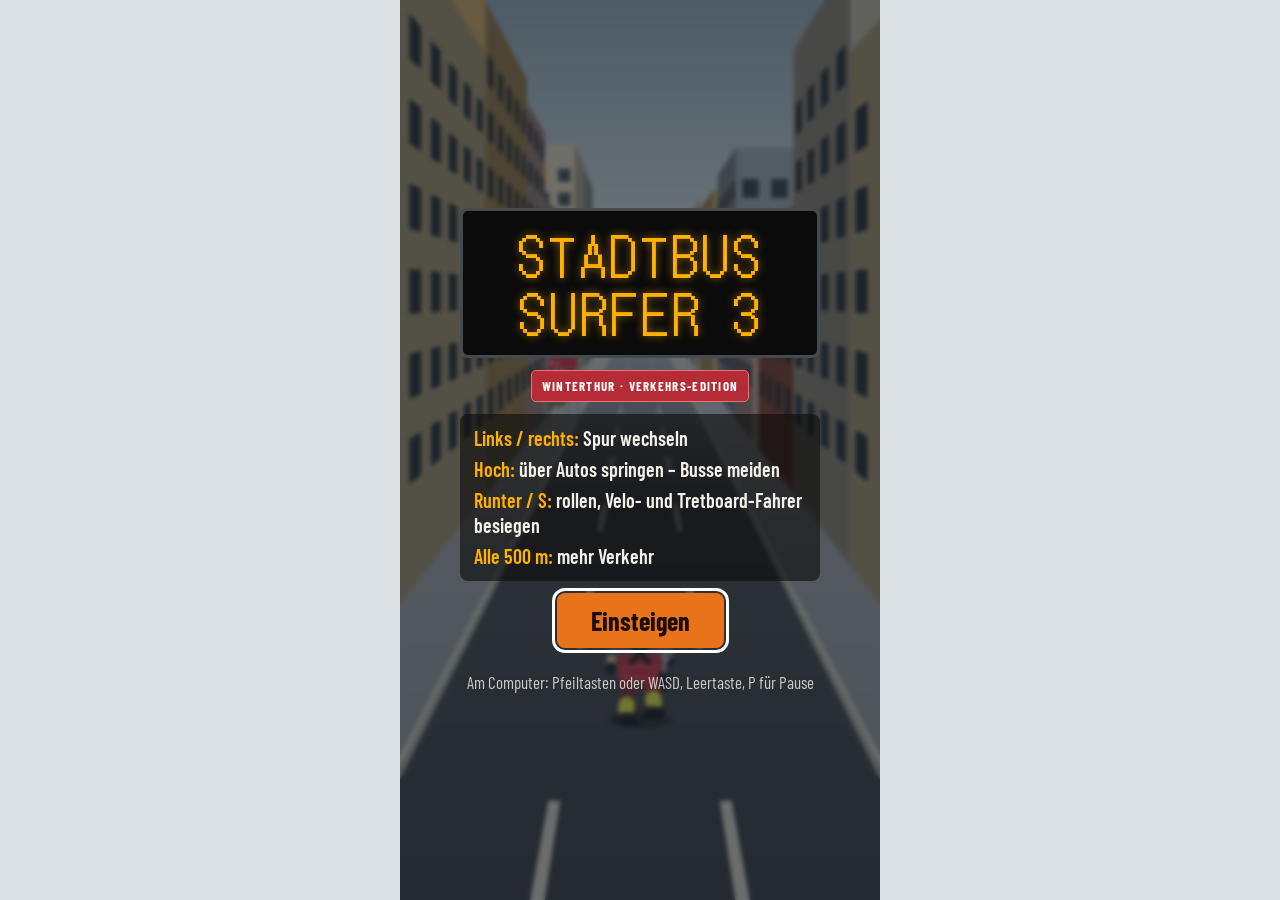
==== commit 15659b8a: "Add articulated buses, Winterthur stops and HB Pilzdach scenery" ====
--- a/spiel.html
+++ b/spiel.html
@@ -218,13 +218,14 @@
 
 /* ---------- Fahrzeug-Daten (stilisiert) ---------- */
 // Visual references: HESS lighTram 19/25 DC, Stadtbus Winterthur.
-// Distances are game units; collision height and width match the original.
+// Two distinct body sections for Gelenkbus; three for Doppelgelenkbus.
+// Length, width and collision timing remain in the established game units.
 const BUSES = [
-  { name:'HESS lighTram 25 DC', w:.9, h:1.2, L:6.2, joints:[.34,.68], line:'1', dest:'Oberwinterthur', number:'401' },
-  { name:'HESS lighTram 25 DC', w:.9, h:1.2, L:6.2, joints:[.34,.68], line:'1', dest:'Töss', number:'405' },
-  { name:'HESS lighTram 19 DC', w:.9, h:1.2, L:4.2, joints:[.53], line:'2', dest:'Seen', number:'131' },
-  { name:'HESS lighTram 19 DC', w:.9, h:1.2, L:4.2, joints:[.53], line:'3', dest:'Rosenberg', number:'133' },
-  { name:'HESS lighTram 19 DC', w:.9, h:1.2, L:4.2, joints:[.53], line:'5', dest:'Technorama', number:'140' }
+  { name:'HESS Doppelgelenkbus 25 DC', kind:'double', w:.9, h:1.2, L:6.2, joints:[.34,.68], line:'1', dest:'Oberwinterthur', number:'401' },
+  { name:'HESS Doppelgelenkbus 25 DC', kind:'double', w:.9, h:1.2, L:6.2, joints:[.34,.68], line:'1', dest:'Töss', number:'405' },
+  { name:'HESS Gelenkbus 19 DC', kind:'articulated', w:.9, h:1.2, L:4.2, joints:[.53], line:'2', dest:'Seen', number:'131' },
+  { name:'HESS Gelenkbus 19 DC', kind:'articulated', w:.9, h:1.2, L:4.2, joints:[.53], line:'3', dest:'Rosenberg', number:'133' },
+  { name:'HESS Gelenkbus 19 DC', kind:'articulated', w:.9, h:1.2, L:4.2, joints:[.53], line:'5', dest:'Technorama', number:'140' }
 ];
 const CARS = [
   { name:'Kleinwagen',  kind:'hatch', w:.58, h:.5,  L:1.3, colors:['#d93a3a','#3b82c4','#f2c230','#59a96a','#e8e8e8'] },
@@ -274,6 +275,19 @@
 
 /* ---------- Szene: Gebäude, Haltestellen, Zebrastreifen ---------- */
 const BCOL = ['#d8cbb4','#c9a9a0','#9aa7b0','#c7a56a','#a65d4a','#b9b2a3','#8fa08e','#d9c7a0'];
+// Blue name boards and coloured route panels, after Winterthur stop references.
+const STOP_NAMES = [
+  {name:'Feldtal',lines:[['2','Wülflingen','#c93042'],['22','Schloss','#c93042']]},
+  {name:'Schiltwiesen',lines:[['1','Töss','#343b42'],['5','Dättnau','#45a2cd']]},
+  {name:'Technikum',lines:[['2','Seen','#c93042'],['3','Oberseen','#67a43d']]},
+  {name:'Stadthaus',lines:[['1','Oberwinterthur','#343b42'],['3','Rosenberg','#67a43d']]},
+  {name:'Lindenplatz',lines:[['2','Hauptbahnhof','#c93042'],['2','Seen','#c93042']]},
+  {name:'Gewerbeschule',lines:[['1','Hauptbahnhof','#343b42'],['1','Töss','#343b42']]},
+  {name:'Museumstrasse/HB',lines:[['10',"Bhf. Oberw’thur",'#314c90'],['12','Bruderhaus','#957058']]},
+  {name:'Hauptbahnhof',lines:[['1','Oberwinterthur','#343b42'],['5','Technorama','#45a2cd']]}
+];
+let stopNameIndex=0;
+function makeStop(side,d){const sign=STOP_NAMES[stopNameIndex++%STOP_NAMES.length];return {t:'stop',side,x:side*1.96,d,L:2.1,sign};}
 const AWN = ['#c0392b','#2e6f95','#e8731a','#3c8d5a','#7a3e8e'];
 function addBld(side, d){
   const w = rnd(2.0, 3.2), L = rnd(3, 6.5), h = rnd(3.2, 8.5);
@@ -281,12 +295,13 @@
   blds.push(b); return b;
 }
 function initScene(){
-  blds = []; stops = []; zebras = [];
+  blds = []; stops = []; zebras = []; stopNameIndex=0;
   for (const side of [-1, 1]){
     let d = -6;
     while (d < 125){ const b = addBld(side, d); d += b.L + (Math.random() < .25 ? rnd(.8, 2) : 0); }
   }
-  stopAcc = rnd(0, 40); zebraAcc = rnd(20, 60);
+  stops.push(makeStop(-1,20),makeStop(1,67),makeStop(-1,112));
+  stopAcc = 0; zebraAcc = rnd(20, 60);
 }
 function updateScene(dt){
   const mv = speed * dt;
@@ -302,7 +317,7 @@
     while (end < 125){ const b = addBld(side, end + (Math.random() < .25 ? rnd(.8, 2) : 0)); end = b.d + b.L; }
   }
   stopAcc += mv; zebraAcc += mv;
-  if (stopAcc > rnd(70, 110)){ stopAcc = 0; const side = Math.random() < .5 ? -1 : 1; stops.push({ t:'stop', side, x:side * 1.85, d:125, L:1.6 }); }
+  if (stopAcc > rnd(70, 110)){ stopAcc = 0; const side = Math.random() < .5 ? -1 : 1; stops.push(makeStop(side,125)); }
   if (zebraAcc > rnd(100, 150)){ zebraAcc = 0; zebras.push({ d:125, L:1.5 }); }
 }
 
@@ -318,7 +333,7 @@
   if (!(o && o.noSide)){
     if (showLeft) poly([fbl, ftl, rtl, rbl], col(hex, .72, fd)); else poly([fbr, ftr, rtr, rbr], col(hex, .72, fd));
   }
-  if (yt < CAMH - 0.05) poly([ftl, ftr, rtr, rtl], col(hex, 1.12, fd));
+  if (!(o && o.noRoof) && yt < CAMH - 0.05) poly([ftl, ftr, rtr, rtl], col(hex, 1.12, fd));
   if (!(o && o.noFront)) poly([fbl, fbr, ftr, ftl], col(hex, 1, fd));
   const xs = showLeft ? xa : xb;
   return {
@@ -365,7 +380,37 @@
   ctx.fillStyle = '#a5b4bb';
   ctx.fillRect(tx - 6, HOR - 46, 12, 48);
   ctx.beginPath(); ctx.moveTo(tx - 8, HOR - 46); ctx.lineTo(tx, HOR - 86); ctx.lineTo(tx + 8, HOR - 46); ctx.closePath(); ctx.fill();
-  ctx.fillStyle = '#7a8388'; ctx.fillRect(0, HOR, W, H - HOR);
+  // Light plaza ground reaches the vanishing point; no dark end-of-road block.
+  ctx.fillStyle = '#c3cdd1'; ctx.fillRect(0, HOR, W, H - HOR);
+}
+// A stylised view of Winterthur HB's broad folded Pilzdach and glazed core.
+// Drawn at the horizon, behind the street scenery, rather than as an obstacle.
+function drawWinterthurHB(){
+  const anchor=proj(0,0,FAR), k=W/480*.82, x=anchor[0], y=anchor[1]+1;
+  ctx.save();ctx.translate(x,y);ctx.scale(k,k);
+  // Pale station facade and the clock at the edge of the bus plaza.
+  ctx.fillStyle='#bcc1bb';ctx.fillRect(-58,-36,116,33);
+  ctx.fillStyle='#e1dfcd';ctx.fillRect(-56,-33,112,29);
+  ctx.fillStyle='#78898c';
+  for(let col=0;col<11;col++){ctx.fillRect(-51+col*10,-27,5,8);ctx.fillRect(-51+col*10,-13,5,8);}
+  // The ticket-office core is narrow, with vertical glass panes.
+  poly([[-9,0],[12,0],[16,-30],[-14,-30]],'#8c9999');
+  poly([[-7,-2],[11,-2],[13,-29],[-10,-29]],'#49606a');
+  for(let i=0;i<5;i++){ctx.fillStyle=i%2?'#b8c7c9':'#8ba4ab';ctx.fillRect(-7+i*4,-26,2,23);}
+  // Wide angular canopy, raised along its diagonal ridge (not a round mushroom).
+  poly([[-65,-27],[-21,-58],[63,-35],[66,-24],[-53,-14]],'#9ea8ac');
+  poly([[-65,-27],[-21,-58],[11,-39],[-53,-18]],'#d5dbdc');
+  poly([[-21,-58],[63,-35],[11,-39]],'#c0c9cc');
+  poly([[-53,-18],[11,-39],[66,-24],[4,-15]],'#829398');
+  poly([[-65,-27],[-53,-18],[4,-15],[66,-24],[66,-20],[5,-11],[-52,-14]],'#64777e');
+  ctx.strokeStyle='#b5c1c4';ctx.lineWidth=.6;
+  for(let i=0;i<11;i++){ctx.beginPath();ctx.moveTo(-49+i*10,-17-i*.055);ctx.lineTo(2,-13);ctx.stroke();}
+  ctx.strokeStyle='#edf0ec';ctx.lineWidth=1.2;ctx.beginPath();ctx.moveTo(-65,-27);ctx.lineTo(-21,-58);ctx.lineTo(63,-35);ctx.stroke();
+  ctx.fillStyle='#e5e9e2';ctx.fillRect(-27,-6,54,8);
+  ctx.fillStyle='#344b5c';ctx.font='700 6px "Barlow Condensed",sans-serif';ctx.textAlign='center';ctx.textBaseline='middle';ctx.fillText('WINTERTHUR HB',0,-2,50);
+  ctx.fillStyle='#60757e';ctx.fillRect(-39,-30,1.5,27);
+  dot(-38.3,-31,4.2,'#f4f3df');ctx.strokeStyle='#405864';ctx.lineWidth=.9;ctx.beginPath();ctx.arc(-38.3,-31,4.2,0,Math.PI*2);ctx.moveTo(-38.3,-31);ctx.lineTo(-38.3,-34);ctx.moveTo(-38.3,-31);ctx.lineTo(-36.5,-30);ctx.stroke();
+  ctx.restore();
 }
 function drawRoad(){
   const gw = ctx.createLinearGradient(0, HOR, 0, H);
@@ -452,24 +497,64 @@
   }
 }
 function drawStop(o){
-  const B = drawBox(o.x, o.d, .4, 0, .8, 1.5, '#7e929c');
-  drawBox(o.x, o.d - .05, .5, .8, .07, 1.6, '#363c42');
-  const sx = o.side * 1.62;
-  drawBox(sx, o.d - .3, .05, 0, 1.25, .05, '#4a4f55', { noSide:true });
-  const p = proj(sx, 1.35, o.d - .3), s = S(o.d - .3), r = .17 * s;
-  if (r > 3 && o.d - .3 > CLIP){
-    dot(p[0], p[1], r, '#ffcc00'); ctx.strokeStyle = '#1d1d1b'; ctx.lineWidth = Math.max(1, r * .14); ctx.stroke();
-    if (r > 8){ ctx.fillStyle = '#1d1d1b'; ctx.font = '700 ' + Math.floor(r * 1.25) + 'px "Barlow Condensed",sans-serif'; ctx.textAlign = 'center'; ctx.textBaseline = 'middle'; ctx.fillText('H', p[0], p[1] + 1); }
-  }
+  // Shelter stays wholly on the pavement, in front of the building line.
+  const d=o.d, x=o.x;
+  const shelter=drawBox(x,d,.5,0,1.35,1.85,'#8b9fa4',{noSide:true,noFront:true,noRoof:true});
+  if(shelter){
+    // Translucent glass instead of an opaque block.
+    ctx.save();ctx.globalAlpha=.32;sideBand(shelter,.13,1.3,'#c9e8ed',0,1);ctx.restore();
+    for(const z of [d,d+1.72])drawBox(x,z,.055,0,1.35,.06,'#bcc9cd');
+    drawBox(x,d,.63,1.33,.08,1.9,'#6e8188');
+    drawBox(x,d+.25,.28,.36,.09,1.1,'#8b6d51');
+  }
+  const signD=d-.18;if(signD<=CLIP+.03)return;
+  const p=proj(o.side*1.78,0,signD),s=S(signD);if(s<1)return;
+  const sign=o.sign||STOP_NAMES[0];
+  ctx.save();ctx.translate(p[0],p[1]);ctx.scale(s,s);
+  // Two stainless-steel uprights, joined by the rounded top of the frame.
+  ctx.lineWidth=.046;ctx.strokeStyle=col('#697e89',1,d);ctx.lineJoin='round';ctx.lineCap='round';
+  ctx.beginPath();ctx.moveTo(-.37,0);ctx.lineTo(-.37,-2.12);ctx.quadraticCurveTo(-.37,-2.24,-.25,-2.24);ctx.lineTo(.25,-2.24);ctx.quadraticCurveTo(.37,-2.24,.37,-2.12);ctx.lineTo(.37,0);ctx.stroke();
+  ctx.lineWidth=.018;ctx.strokeStyle=col('#e0e8e8',1,d);ctx.stroke();
+  ctx.fillStyle=col('#06669c',1,d);ctx.fillRect(-.35,-2.13,.7,.36);
+  ctx.textAlign='left';ctx.textBaseline='middle';ctx.fillStyle='#fff';
+  ctx.font='700 .145px "Barlow Condensed",sans-serif';ctx.fillText(sign.name,-.3,-1.95,.60);
+  sign.lines.forEach((line,i)=>{
+    const y=-1.77+i*.245;ctx.fillStyle=col(line[2],1,d);ctx.fillRect(-.35,y,.7,.236);
+    ctx.fillStyle='#fff';ctx.font='700 .14px "Barlow Condensed",sans-serif';ctx.fillText(line[0],-.30,y+.12,.13);
+    ctx.font='600 .105px "Barlow Condensed",sans-serif';ctx.fillText(line[1],-.13,y+.12,.43);
+  });
+  // Small timetable in its silver case, below the route boards.
+  ctx.fillStyle=col('#c7d1d1',1,d);ctx.fillRect(-.16,-1.1,.32,.47);
+  ctx.fillStyle='#f2f0e0';ctx.fillRect(-.13,-1.07,.26,.40);
+  if(s>18){ctx.fillStyle='#7c959f';for(let i=0;i<7;i++)ctx.fillRect(-.1,-1.02+i*.045,.2,.009);}
+  ctx.restore();
 }
 
 /* ---------- Fahrzeuge ---------- */
+function busSections(sp){
+  const gap=.36, sections=[];let start=0;
+  for(const t of sp.joints){const middle=t*sp.L;sections.push({d:start,L:middle-gap/2-start});start=middle+gap/2;}
+  sections.push({d:start,L:sp.L-start});return sections;
+}
+function drawBellows(o,B,t){
+  // Every fold wraps across both the side wall and the roof: the two/three
+  // separate carriages remain readable even when seen nearly head-on.
+  const middle=o.d+t*o.spec.L, gap=.36, ribs=7;
+  for(let i=ribs-1;i>=0;i--){
+    const d=middle-gap/2+i*gap/ribs;
+    if(d+gap/ribs<=CLIP)continue;
+    const raised=i%2===0;
+    drawBox(o.x,d,o.spec.w+(raised?.018:-.014),.1,raised?1.11:1.07,gap/ribs,raised?'#8a989f':'#35444e');
+  }
+}
 function drawBus(o){
   const sp = o.spec, red = '#ed302e', silver = '#d6dce0';
   ctx.save();
   if (o.ghost) ctx.globalAlpha = .35;
-  const B = drawBox(o.x, o.d, sp.w, .09, sp.h - .09, sp.L, silver, { noFront:true });
+  const B = drawBox(o.x, o.d, sp.w, .09, sp.h - .09, sp.L, silver, { noFront:true,noSide:true,noRoof:true });
   if (!B){ ctx.restore(); return; }
+  const sections=busSections(sp);
+  for(const section of sections.slice().reverse())drawBox(o.x,o.d+section.d,sp.w,.09,sp.h-.09,section.L,silver,{noFront:true});
   const sidePx = Math.abs(B.side(1, 0)[0] - B.side(0, 0)[0]);
   const band = (ya, yb, color, t0=0, t1=1) => sideBand(B, ya, yb, color, t0, t1);
   // Continuous black window band, silver waist and red lower skirt.
@@ -497,11 +582,7 @@
       const p=B.side(t1+.005,.38);
       dot(p[0],p[1],Math.max(.6,S(o.d+sp.L*t1)*.013),'#eacb30');
     }
-    // Silver accordion bellows are visible on both articulated variants.
-    for (const t of sp.joints){
-      band(.08,1.2,'#919ca4',t-.027,t+.027);
-      for (let j=-3;j<=3;j++) band(.1,1.18,j%2?'#56636c':'#c3cbd0',t+j*.007,t+j*.007+.003);
-    }
+
     // Wheels are projected in the visible side plane, so they retain perspective.
     for (const t of (sp.L>5 ? [.13,.43,.7,.92] : [.17,.67,.92])){
       const d=o.d+sp.L*t;
@@ -517,9 +598,10 @@
       wheel(.19,'#20262b'); wheel(.125,'#c7d0d6'); wheel(.035,'#6c7984');
     }
   }
-  // Rooftop battery cabinets; this edition has no trolley poles.
-  for (const t of [.27,.7]){
-    const d=o.d+sp.L*t;
+  for(const t of sp.joints.slice().reverse())drawBellows(o,B,t);
+  // One rooftop cabinet per separate carriage; no trolley poles.
+  for (const section of sections){
+    const d=o.d+section.d+section.L*.35;
     if(d>CLIP) drawBox(o.x,d,.66,1.2,.095,.48,'#b8c3cb');
   }
 
@@ -788,8 +870,15 @@
     ctx.translate(rnd(-6, 6) * k, rnd(-4, 4) * k);
   }
   drawSky(); drawRoad();
+  // Facades are the background layer. A nearby facade must never paint over
+  // a pavement stop just because the facade's front has a smaller depth.
+  const facades=blds.filter(b=>b.d<=FAR&&b.d+b.L>CLIP).sort((a,b)=>b.d-a.d);
+  // The station plaza sits in front of the distant city backdrop. Nearby
+  // facades frame the canopy without hiding it behind the whole street.
+  for(const b of facades)if(b.d>=28)drawBld(b);
+  drawWinterthurHB();
+  for(const b of facades)if(b.d<28)drawBld(b);
   items.length = 0;
-  for (const b of blds) items.push(b);
   for (const s of stops) items.push(s);
   for (const o of objs) items.push(o);
   items.sort((a, b) => b.d - a.d);
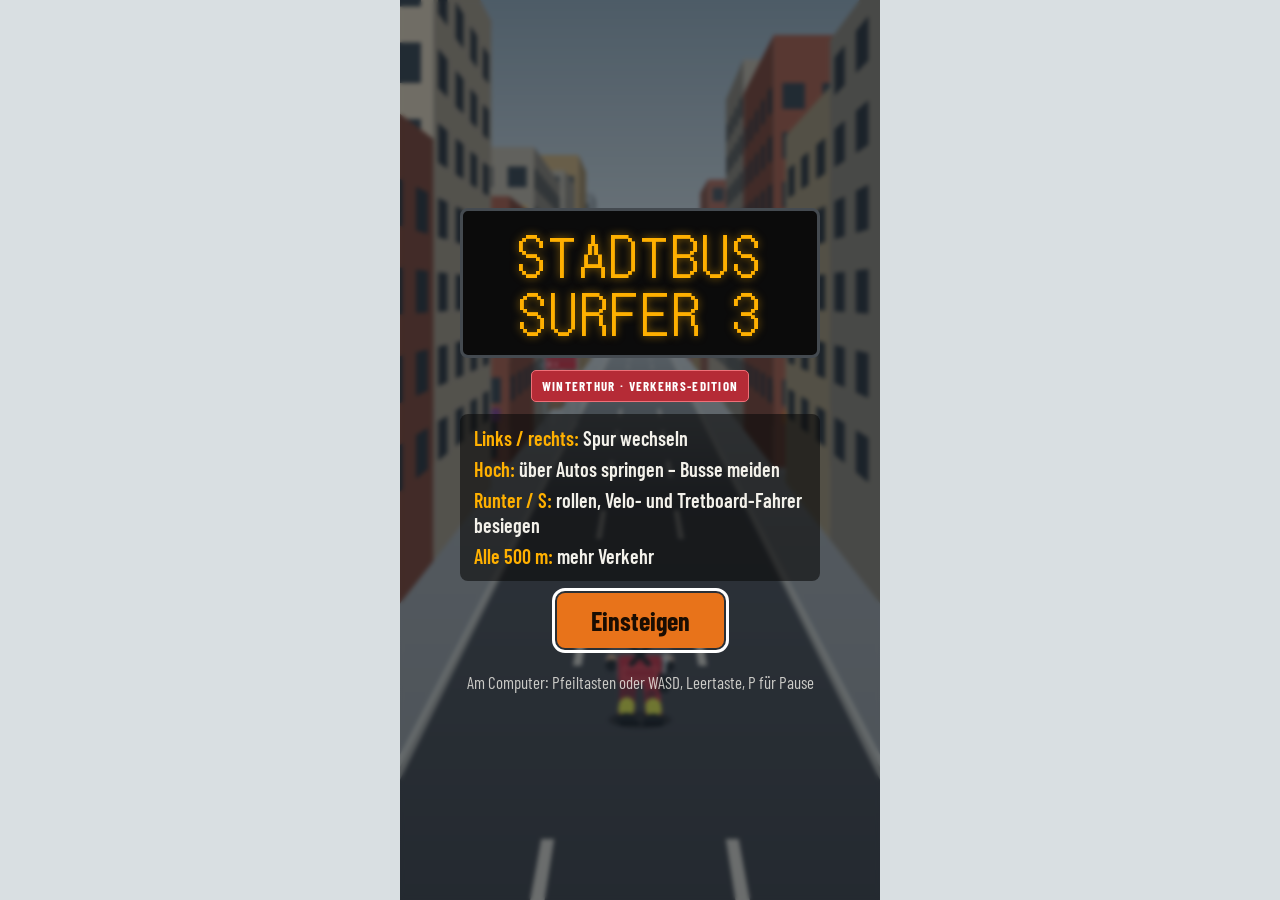
==== commit 91413bc1: "Lengthen articulated buses, keep Pilzdach behind houses and limit each swipe to one move" ====
--- a/spiel.html
+++ b/spiel.html
@@ -219,13 +219,17 @@
 /* ---------- Fahrzeug-Daten (stilisiert) ---------- */
 // Visual references: HESS lighTram 19/25 DC, Stadtbus Winterthur.
 // Two distinct body sections for Gelenkbus; three for Doppelgelenkbus.
-// Length, width and collision timing remain in the established game units.
+// Arcade proportions: a normal bus is the reference, articulated buses are
+// exactly twice/three times as long, including their collision footprint.
+const BUS_LENGTH = 4.2;
 const BUSES = [
-  { name:'HESS Doppelgelenkbus 25 DC', kind:'double', w:.9, h:1.2, L:6.2, joints:[.34,.68], line:'1', dest:'Oberwinterthur', number:'401' },
-  { name:'HESS Doppelgelenkbus 25 DC', kind:'double', w:.9, h:1.2, L:6.2, joints:[.34,.68], line:'1', dest:'Töss', number:'405' },
-  { name:'HESS Gelenkbus 19 DC', kind:'articulated', w:.9, h:1.2, L:4.2, joints:[.53], line:'2', dest:'Seen', number:'131' },
-  { name:'HESS Gelenkbus 19 DC', kind:'articulated', w:.9, h:1.2, L:4.2, joints:[.53], line:'3', dest:'Rosenberg', number:'133' },
-  { name:'HESS Gelenkbus 19 DC', kind:'articulated', w:.9, h:1.2, L:4.2, joints:[.53], line:'5', dest:'Technorama', number:'140' }
+  { name:'HESS Doppelgelenkbus 25 DC', kind:'double', w:.9, h:1.2, L:BUS_LENGTH*3, joints:[1/3,2/3], line:'1', dest:'Oberwinterthur', number:'401' },
+  { name:'HESS Doppelgelenkbus 25 DC', kind:'double', w:.9, h:1.2, L:BUS_LENGTH*3, joints:[1/3,2/3], line:'1', dest:'Töss', number:'405' },
+  { name:'HESS Gelenkbus 19 DC', kind:'articulated', w:.9, h:1.2, L:BUS_LENGTH*2, joints:[.5], line:'2', dest:'Seen', number:'131' },
+  { name:'HESS Gelenkbus 19 DC', kind:'articulated', w:.9, h:1.2, L:BUS_LENGTH*2, joints:[.5], line:'3', dest:'Rosenberg', number:'133' },
+  { name:'HESS Gelenkbus 19 DC', kind:'articulated', w:.9, h:1.2, L:BUS_LENGTH*2, joints:[.5], line:'5', dest:'Technorama', number:'140' },
+  { name:'Stadtbus Standard', kind:'standard', w:.9, h:1.2, L:BUS_LENGTH, joints:[], line:'5', dest:'Dättnau', number:'152' },
+  { name:'Stadtbus Standard', kind:'standard', w:.9, h:1.2, L:BUS_LENGTH, joints:[], line:'12', dest:'Bruderhaus', number:'154' }
 ];
 const CARS = [
   { name:'Kleinwagen',  kind:'hatch', w:.58, h:.5,  L:1.3, colors:['#d93a3a','#3b82c4','#f2c230','#59a96a','#e8e8e8'] },
@@ -564,7 +568,7 @@
     band(.99, 1.02, '#f1f3f3');
     band(1.02, 1.2, silver);
     band(1.02, 1.2, red, 0, .095);
-    const n = sp.L > 5 ? 12 : 8;
+    const n = sections.length * 8;
     for (let i=0; i<n; i++){
       const t0=(i+.06)/n, t1=(i+.94)/n;
       band(.55, .94, '#283a44', t0, t1);
@@ -572,7 +576,7 @@
       band(.5, .98, '#a1acb2', (i+.97)/n, (i+1)/n);
     }
     // Passenger doors with light frames and their small yellow request buttons.
-    for (const t0 of (sp.L>5 ? [.025,.22,.43,.62,.83] : [.025,.26,.62,.83])){
+    for (const t0 of (sp.joints.length===2 ? [.025,.22,.43,.62,.83] : sp.joints.length===1 ? [.025,.26,.62,.83] : [.04,.62])){
       const t1=Math.min(.98,t0+.08);
       band(.11,.98,'#10171d',t0,t1);
       band(.12,.96,'#b6c1c6',t0,t0+.005);
@@ -584,7 +588,7 @@
     }
 
     // Wheels are projected in the visible side plane, so they retain perspective.
-    for (const t of (sp.L>5 ? [.13,.43,.7,.92] : [.17,.67,.92])){
+    for (const t of (sp.joints.length===2 ? [.13,.43,.7,.92] : sp.joints.length===1 ? [.17,.67,.92] : [.17,.82])){
       const d=o.d+sp.L*t;
       if (d<CLIP+.25) continue;
       const wheel=(radius,color) => {
@@ -869,15 +873,12 @@
     const k = shakeT / .35;
     ctx.translate(rnd(-6, 6) * k, rnd(-4, 4) * k);
   }
-  drawSky(); drawRoad();
+  drawSky(); drawRoad(); drawWinterthurHB();
   // Facades are the background layer. A nearby facade must never paint over
   // a pavement stop just because the facade's front has a smaller depth.
   const facades=blds.filter(b=>b.d<=FAR&&b.d+b.L>CLIP).sort((a,b)=>b.d-a.d);
-  // The station plaza sits in front of the distant city backdrop. Nearby
-  // facades frame the canopy without hiding it behind the whole street.
-  for(const b of facades)if(b.d>=28)drawBld(b);
-  drawWinterthurHB();
-  for(const b of facades)if(b.d<28)drawBld(b);
+  // The Pilzdach is a distant landmark: every street facade occludes it.
+  for(const b of facades)drawBld(b);
   items.length = 0;
   for (const s of stops) items.push(s);
   for (const o of objs) items.push(o);
@@ -985,6 +986,7 @@
 }
 function showRecord(){ $('recMenu').textContent = best > 0 ? 'Rekord: ' + best + ' m' : ''; }
 function resetRun(){
+  ptr = null;
   lane = 0; px = 0; py = 0; vy = 0; rollT = 0; runPh = 0;
   dist = 0; coins = 0; lives = 3; invT = 0; shakeT = 0; flash = 0; speed = 9;
   objs = []; effects = []; defeated = 0; spawnAcc = 0; nextGap = 22;
@@ -1107,19 +1109,22 @@
 /* ---------- Eingabe ---------- */
 let ptr = null;
 cv.addEventListener('pointerdown', e => {
-  if (state !== 'play') return;
-  ptr = { id:e.pointerId, x:e.clientX, y:e.clientY };
+  if (state !== 'play' || ptr || e.isPrimary === false) return;
+  ptr = { id:e.pointerId, x:e.clientX, y:e.clientY, consumed:false };
   try { cv.setPointerCapture(e.pointerId); } catch (err) {}
 });
 cv.addEventListener('pointermove', e => {
-  if (!ptr || e.pointerId !== ptr.id || state !== 'play') return;
+  if (!ptr || ptr.consumed || e.pointerId !== ptr.id || state !== 'play') return;
   const dx = e.clientX - ptr.x, dy = e.clientY - ptr.y;
   if (Math.max(Math.abs(dx), Math.abs(dy)) < 26) return;
+  // One action per contact, even if a fast/long swipe generates many moves.
+  // A fresh gesture begins only after this finger lifts or is cancelled.
+  ptr.consumed = true;
   if (Math.abs(dx) > Math.abs(dy)) act(dx > 0 ? 'right' : 'left'); else act(dy < 0 ? 'up' : 'down');
-  ptr.x = e.clientX; ptr.y = e.clientY;
 });
 const endPtr = e => { if (ptr && e.pointerId === ptr.id) ptr = null; };
 cv.addEventListener('pointerup', endPtr); cv.addEventListener('pointercancel', endPtr);
+cv.addEventListener('lostpointercapture', endPtr);
 window.addEventListener('keydown', e => {
   if (!embeddedVisible || document.hidden) return;
   if(e.target instanceof Element && e.target.closest('input,textarea,[contenteditable="true"]'))return;
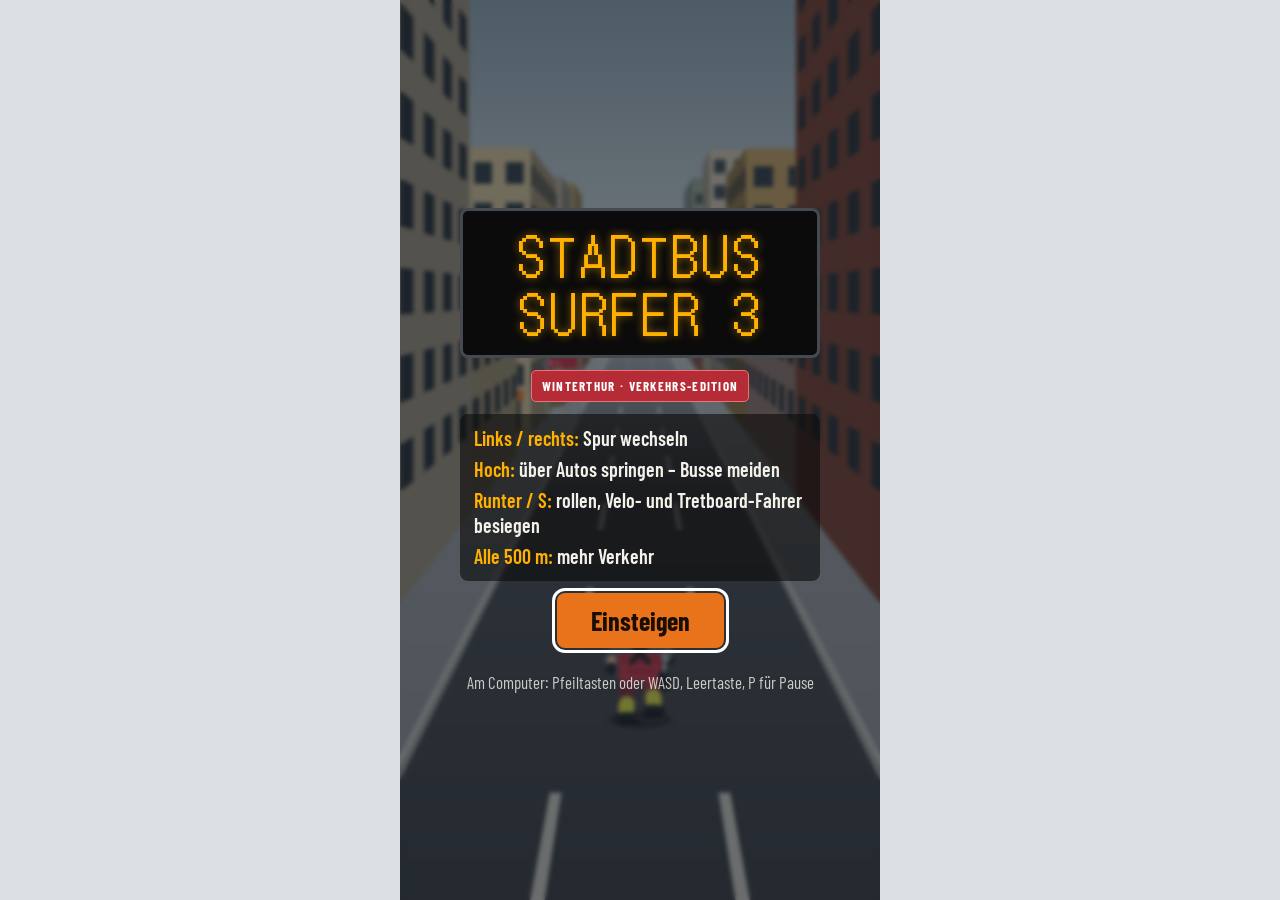
==== commit 3865b2de: "Replace Pilzdach with historic Winterthur station behind the street scenery" ====
--- a/spiel.html
+++ b/spiel.html
@@ -387,33 +387,61 @@
   // Light plaza ground reaches the vanishing point; no dark end-of-road block.
   ctx.fillStyle = '#c3cdd1'; ctx.fillRect(0, HOR, W, H - HOR);
 }
-// A stylised view of Winterthur HB's broad folded Pilzdach and glazed core.
-// Drawn at the horizon, behind the street scenery, rather than as an obstacle.
+// Historic Winterthur station: pale stone, arched entrances, twin dark domes
+// and the clock between the towers. Entirely behind the street facades.
 function drawWinterthurHB(){
-  const anchor=proj(0,0,FAR), k=W/480*.82, x=anchor[0], y=anchor[1]+1;
+  const anchor=proj(0,0,FAR), k=W/480*.38, x=anchor[0], y=anchor[1]+1;
   ctx.save();ctx.translate(x,y);ctx.scale(k,k);
-  // Pale station facade and the clock at the edge of the bus plaza.
-  ctx.fillStyle='#bcc1bb';ctx.fillRect(-58,-36,116,33);
-  ctx.fillStyle='#e1dfcd';ctx.fillRect(-56,-33,112,29);
-  ctx.fillStyle='#78898c';
-  for(let col=0;col<11;col++){ctx.fillRect(-51+col*10,-27,5,8);ctx.fillRect(-51+col*10,-13,5,8);}
-  // The ticket-office core is narrow, with vertical glass panes.
-  poly([[-9,0],[12,0],[16,-30],[-14,-30]],'#8c9999');
-  poly([[-7,-2],[11,-2],[13,-29],[-10,-29]],'#49606a');
-  for(let i=0;i<5;i++){ctx.fillStyle=i%2?'#b8c7c9':'#8ba4ab';ctx.fillRect(-7+i*4,-26,2,23);}
-  // Wide angular canopy, raised along its diagonal ridge (not a round mushroom).
-  poly([[-65,-27],[-21,-58],[63,-35],[66,-24],[-53,-14]],'#9ea8ac');
-  poly([[-65,-27],[-21,-58],[11,-39],[-53,-18]],'#d5dbdc');
-  poly([[-21,-58],[63,-35],[11,-39]],'#c0c9cc');
-  poly([[-53,-18],[11,-39],[66,-24],[4,-15]],'#829398');
-  poly([[-65,-27],[-53,-18],[4,-15],[66,-24],[66,-20],[5,-11],[-52,-14]],'#64777e');
-  ctx.strokeStyle='#b5c1c4';ctx.lineWidth=.6;
-  for(let i=0;i<11;i++){ctx.beginPath();ctx.moveTo(-49+i*10,-17-i*.055);ctx.lineTo(2,-13);ctx.stroke();}
-  ctx.strokeStyle='#edf0ec';ctx.lineWidth=1.2;ctx.beginPath();ctx.moveTo(-65,-27);ctx.lineTo(-21,-58);ctx.lineTo(63,-35);ctx.stroke();
-  ctx.fillStyle='#e5e9e2';ctx.fillRect(-27,-6,54,8);
-  ctx.fillStyle='#344b5c';ctx.font='700 6px "Barlow Condensed",sans-serif';ctx.textAlign='center';ctx.textBaseline='middle';ctx.fillText('WINTERTHUR HB',0,-2,50);
-  ctx.fillStyle='#60757e';ctx.fillRect(-39,-30,1.5,27);
-  dot(-38.3,-31,4.2,'#f4f3df');ctx.strokeStyle='#405864';ctx.lineWidth=.9;ctx.beginPath();ctx.arc(-38.3,-31,4.2,0,Math.PI*2);ctx.moveTo(-38.3,-31);ctx.lineTo(-38.3,-34);ctx.moveTo(-38.3,-31);ctx.lineTo(-36.5,-30);ctx.stroke();
+  // Lower side wings and taller, symmetrical entrance building.
+  ctx.fillStyle='#d5d2bd';ctx.fillRect(-104,-39,208,39);
+  ctx.fillStyle='#dcd8c2';ctx.fillRect(-48,-65,96,65);
+  ctx.fillStyle='#737a7d';ctx.fillRect(-104,-42,208,3);
+  ctx.fillStyle='#dad8c7';ctx.fillRect(-48,-65,96,27);
+  ctx.strokeStyle='#b8baa9';ctx.lineWidth=.7;
+  for(let yy=-37;yy<0;yy+=5){ctx.beginPath();ctx.moveTo(-104,yy);ctx.lineTo(104,yy);ctx.stroke();}
+  // Stone pilasters and the upper storeys of the central facade.
+  for(const xx of [-46,-27,-9,9,27,44]){
+    ctx.fillStyle='#c3c2ae';ctx.fillRect(xx,-63,3.5,40);
+    ctx.fillStyle='#ece8d2';ctx.fillRect(xx,-63,1.1,40);
+  }
+  for(const xx of [-36,-18,0,18,36]){
+    ctx.fillStyle='#8b948f';ctx.fillRect(xx-5,-59,10,10);ctx.fillRect(xx-4,-43,8,12);
+    ctx.fillStyle='#354a52';ctx.fillRect(xx-3.5,-58,7,8);ctx.fillRect(xx-2.8,-41,5.6,9);
+    ctx.fillStyle='#ede8d3';ctx.fillRect(xx-.4,-58,.8,8);ctx.fillRect(xx-5,-44,10,1.7);
+    poly([[xx-5,-30],[xx,-33],[xx+5,-30]],'#b3b5a5');
+  }
+  // Two domed towers, with three arched windows beneath each dome.
+  for(const tx of [-35,35]){
+    ctx.fillStyle='#cfceba';ctx.fillRect(tx-12,-80,24,17);
+    ctx.fillStyle='#646e75';ctx.beginPath();ctx.moveTo(tx-11,-81);ctx.bezierCurveTo(tx-11,-98,tx+11,-98,tx+11,-81);ctx.closePath();ctx.fill();
+    ctx.strokeStyle='#929a9d';ctx.lineWidth=.8;
+    for(const offset of [-5,0,5]){ctx.beginPath();ctx.moveTo(tx+offset,-81);ctx.quadraticCurveTo(tx+offset*.6,-91,tx,-94);ctx.stroke();}
+    ctx.fillStyle='#657078';ctx.fillRect(tx-.7,-99,1.4,5);dot(tx,-99,1.2,'#8a969b');
+    ctx.fillStyle='#969d94';ctx.fillRect(tx-14,-82,28,2.5);
+    for(const dx of [-7,0,7]){
+      ctx.fillStyle='#465d64';ctx.beginPath();ctx.moveTo(tx+dx-2.5,-65);ctx.lineTo(tx+dx-2.5,-73);ctx.arc(tx+dx,-73,2.5,Math.PI,0);ctx.lineTo(tx+dx+2.5,-65);ctx.closePath();ctx.fill();
+      ctx.fillStyle='#e9e4d0';ctx.fillRect(tx+dx-.4,-75,.8,10);
+    }
+  }
+  // Curved clock pediment and a small Swiss flag above the middle entrance.
+  ctx.fillStyle='#ceceba';ctx.beginPath();ctx.moveTo(-24,-65);ctx.quadraticCurveTo(-12,-66,-11,-77);ctx.quadraticCurveTo(0,-90,11,-77);ctx.quadraticCurveTo(12,-66,24,-65);ctx.closePath();ctx.fill();
+  ctx.strokeStyle='#abb09f';ctx.lineWidth=1.5;ctx.stroke();
+  dot(0,-74,5.8,'#f2eedb');ctx.strokeStyle='#697f85';ctx.lineWidth=1;ctx.beginPath();ctx.arc(0,-74,5.8,0,Math.PI*2);ctx.moveTo(0,-74);ctx.lineTo(0,-78);ctx.moveTo(0,-74);ctx.lineTo(3,-73);ctx.stroke();
+  ctx.fillStyle='#7c888d';ctx.fillRect(-.45,-106,.9,24);
+  ctx.fillStyle='#bf4a4a';ctx.fillRect(.5,-104,7,7);ctx.fillStyle='#fff1df';ctx.fillRect(3,-103,2,5);ctx.fillRect(1.5,-101.5,5,2);
+  // Cornices, balcony rail and the large arched doorways at ground level.
+  ctx.fillStyle='#9fa79a';ctx.fillRect(-50,-65,100,2.8);ctx.fillRect(-104,-25,208,2.6);
+  ctx.fillStyle='#e6e0c9';ctx.fillRect(-51,-62.5,102,1.2);ctx.fillRect(-104,-22.5,208,1.4);
+  ctx.fillStyle='#9da79e';for(let xx=-45;xx<=45;xx+=4)ctx.fillRect(xx,-28,1.4,4);
+  for(let xx=-90;xx<=90;xx+=18){
+    ctx.fillStyle='#405762';ctx.beginPath();ctx.moveTo(xx-6,-1);ctx.lineTo(xx-6,-13);ctx.arc(xx,-13,6,Math.PI,0);ctx.lineTo(xx+6,-1);ctx.closePath();ctx.fill();
+    ctx.strokeStyle='#8e9b98';ctx.lineWidth=1.2;ctx.stroke();
+    ctx.fillStyle='#899a9f';ctx.fillRect(xx-.5,-18,1,17);ctx.fillRect(xx-5,-11,10,1);
+  }
+  ctx.fillStyle='#a94848';for(const xx of [-72,72])ctx.fillRect(xx-6,-29,12,3);
+  ctx.fillStyle='#e3e3d2';ctx.fillRect(-25,-21,50,6);
+  ctx.fillStyle='#4b626e';ctx.font='700 5px "Barlow Condensed",sans-serif';ctx.textAlign='center';ctx.textBaseline='middle';ctx.fillText('WINTERTHUR HB',0,-18,46);
+  ctx.fillStyle='#b2bdba';ctx.fillRect(-106,0,212,2);
   ctx.restore();
 }
 function drawRoad(){
@@ -877,7 +905,7 @@
   // Facades are the background layer. A nearby facade must never paint over
   // a pavement stop just because the facade's front has a smaller depth.
   const facades=blds.filter(b=>b.d<=FAR&&b.d+b.L>CLIP).sort((a,b)=>b.d-a.d);
-  // The Pilzdach is a distant landmark: every street facade occludes it.
+  // The station is a distant landmark: every street facade occludes it.
   for(const b of facades)drawBld(b);
   items.length = 0;
   for (const s of stops) items.push(s);
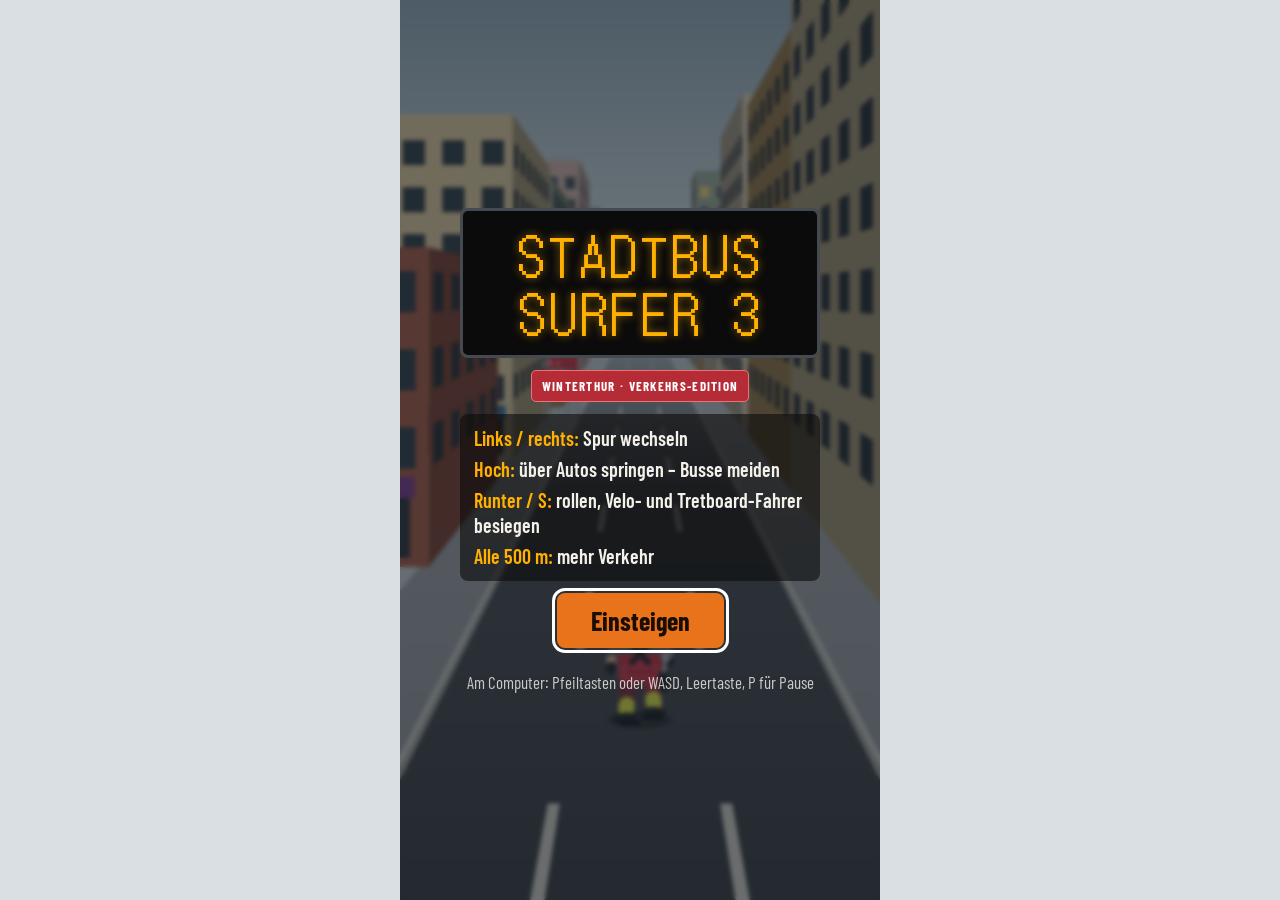
==== commit 4a6a5261: "Fix opaque bus bodies, lane occlusion and clipping; fade distant building details smoothly" ====
--- a/spiel.html
+++ b/spiel.html
@@ -333,16 +333,19 @@
   const fbl = proj(xa, y0, dF), fbr = proj(xb, y0, dF), ftl = proj(xa, yt, dF), ftr = proj(xb, yt, dF);
   const rbl = proj(xa, y0, dR), rbr = proj(xb, y0, dR), rtl = proj(xa, yt, dR), rtr = proj(xb, yt, dR);
   const showLeft = cx > camX;
+  const sideVisible = camX < xa || camX > xb;
   const fd = d > 0 ? d : 0;
-  if (!(o && o.noSide)){
+  if (sideVisible && !(o && o.noSide)){
     if (showLeft) poly([fbl, ftl, rtl, rbl], col(hex, .72, fd)); else poly([fbr, ftr, rtr, rbr], col(hex, .72, fd));
   }
   if (!(o && o.noRoof) && yt < CAMH - 0.05) poly([ftl, ftr, rtr, rtl], col(hex, 1.12, fd));
   if (!(o && o.noFront)) poly([fbl, fbr, ftr, ftl], col(hex, 1, fd));
   const xs = showLeft ? xa : xb;
   return {
-    fbl, fbr, ftl, ftr, pw:fbr[0] - fbl[0], ph:fbl[1] - ftl[1], showLeft, xs, dF, dR, y0, h, fd,
-    side:(t, yw) => proj(xs, yw, dF + (dR - dF) * t),
+    fbl, fbr, ftl, ftr, rbl, rbr, rtl, rtr, pw:fbr[0] - fbl[0], ph:fbl[1] - ftl[1], showLeft, sideVisible, xs, dF, dR, y0, h, fd,
+    // Preserve each detail's world position as the front crosses the camera.
+    // Clipping must trim it, not stretch the remaining windows along the bus.
+    side:(t, yw) => proj(xs, yw, Math.max(CLIP, d + L * t)),
     fx:u => fbl[0] + (fbr[0] - fbl[0]) * u,
     fyw:yw => fbl[1] + (ftl[1] - fbl[1]) * ((yw - y0) / h)
   };
@@ -353,6 +356,7 @@
   ctx.fillStyle = fill; ctx.fillRect(x0, Math.min(y1, y2), x1 - x0, Math.abs(y1 - y2));
 }
 function sideBand(B, ya, yb, hex, t0, t1, k){
+  if(!B.sideVisible)return;
   poly([B.side(t0, ya), B.side(t0, yb), B.side(t1, yb), B.side(t1, ya)], col(hex, k || .72, B.fd));
 }
 function dot(x, y, r, fill){ ctx.fillStyle = fill; ctx.beginPath(); ctx.arc(x, y, r, 0, 6.2832); ctx.fill(); }
@@ -487,14 +491,18 @@
 /* ---------- Gebäude & Haltestelle ---------- */
 function drawBld(o){
   const B = drawBox(o.x, o.d, o.w, 0, o.h, o.L, o.color);
-  if (!B || B.pw < 24) return;
+  if (!B) return;
   const dd = o.d > 0 ? o.d : 0;
+  const fade = size => Math.max(0, Math.min(1, (size - .2) / 1.2));
   // Schaufenster mit Markise
-  if (B.pw > 40){
+  if (o.d >= CLIP){
+    ctx.save();ctx.globalAlpha=Math.max(0,Math.min(1,(B.pw-10)/35));
     fr(B, .08, .1, .92, .75, col('#2b3640', 1, dd));
     fr(B, .06, .75, .94, .98, col(o.awn, 1, dd));
+    ctx.restore();
   }
   const cols = Math.max(2, Math.floor(o.w / .6)), rows = Math.floor(o.h / .85);
+  ctx.save();ctx.globalAlpha=o.d>=CLIP?fade(B.pw*.56/cols):0;
   ctx.fillStyle = col('#34414c', 1, dd); ctx.beginPath();
   const lit = [];
   for (let r = 1; r < rows; r++){
@@ -509,11 +517,12 @@
   }
   ctx.fill();
   if (lit.length){ ctx.fillStyle = col('#f2c968', 1, dd); ctx.beginPath(); for (const q of lit) ctx.rect(q[0], q[1], q[2], q[3]); ctx.fill(); }
+  ctx.restore();
   // Fenster an der Strassenseite
-  if (o.d < 60){
-    const sp = Math.abs(B.side(1, 0)[0] - B.side(0, 0)[0]);
-    if (sp > 14){
+  {
       const nc = Math.max(2, Math.floor(o.L / .85));
+      const detailSize=Math.abs(B.side(.75/nc,0)[0]-B.side(.25/nc,0)[0]);
+      ctx.save();ctx.globalAlpha=fade(detailSize);
       ctx.fillStyle = col('#34414c', .75, dd); ctx.beginPath();
       for (let r = 1; r < rows; r++){
         const ya = r * .85 + .22, yb = ya + .45;
@@ -525,7 +534,7 @@
         }
       }
       ctx.fill();
-    }
+      ctx.restore();
   }
 }
 function drawStop(o){
@@ -563,6 +572,15 @@
 }
 
 /* ---------- Fahrzeuge ---------- */
+function fillBoxSilhouette(B,color){
+  // One opaque silhouette under the faces avoids antialiasing cracks where
+  // separately painted side/roof polygons and bellows meet.
+  const points=[B.fbl,B.fbr,B.ftl,B.ftr,B.rbl,B.rbr,B.rtl,B.rtr].sort((a,b)=>a[0]-b[0]||a[1]-b[1]);
+  const cross=(a,b,c)=>(b[0]-a[0])*(c[1]-a[1])-(b[1]-a[1])*(c[0]-a[0]);
+  const half=list=>{const out=[];for(const point of list){while(out.length>1&&cross(out[out.length-2],out[out.length-1],point)<=0)out.pop();out.push(point);}return out;};
+  const lower=half(points),upper=half(points.slice().reverse());lower.pop();upper.pop();
+  poly(lower.concat(upper),color);
+}
 function busSections(sp){
   const gap=.36, sections=[];let start=0;
   for(const t of sp.joints){const middle=t*sp.L;sections.push({d:start,L:middle-gap/2-start});start=middle+gap/2;}
@@ -579,63 +597,63 @@
     drawBox(o.x,d,o.spec.w+(raised?.018:-.014),.1,raised?1.11:1.07,gap/ribs,raised?'#8a989f':'#35444e');
   }
 }
-function drawBus(o){
-  const sp = o.spec, red = '#ed302e', silver = '#d6dce0';
-  ctx.save();
-  if (o.ghost) ctx.globalAlpha = .35;
-  const B = drawBox(o.x, o.d, sp.w, .09, sp.h - .09, sp.L, silver, { noFront:true,noSide:true,noRoof:true });
-  if (!B){ ctx.restore(); return; }
-  const sections=busSections(sp);
-  for(const section of sections.slice().reverse())drawBox(o.x,o.d+section.d,sp.w,.09,sp.h-.09,section.L,silver,{noFront:true});
-  const sidePx = Math.abs(B.side(1, 0)[0] - B.side(0, 0)[0]);
-  const band = (ya, yb, color, t0=0, t1=1) => sideBand(B, ya, yb, color, t0, t1);
-  // Continuous black window band, silver waist and red lower skirt.
-  if (sidePx > 4){
-    band(.09, .22, red);
-    band(.48, .98, '#101c25');
-    band(.99, 1.02, '#f1f3f3');
-    band(1.02, 1.2, silver);
-    band(1.02, 1.2, red, 0, .095);
-    const n = sections.length * 8;
-    for (let i=0; i<n; i++){
-      const t0=(i+.06)/n, t1=(i+.94)/n;
-      band(.55, .94, '#283a44', t0, t1);
-      band(.88, .92, '#637780', t0, t1);
-      band(.5, .98, '#a1acb2', (i+.97)/n, (i+1)/n);
-    }
-    // Passenger doors with light frames and their small yellow request buttons.
-    for (const t0 of (sp.joints.length===2 ? [.025,.22,.43,.62,.83] : sp.joints.length===1 ? [.025,.26,.62,.83] : [.04,.62])){
-      const t1=Math.min(.98,t0+.08);
+function drawBusSection(o, section){
+  const sp=o.spec, d0=o.d+section.d;
+  // Closed, opaque carriage. Its own details and roof equipment are drawn
+  // before the next, nearer carriage, so none can float over that body.
+  const B=drawBox(o.x,d0,sp.w,.09,sp.h-.09,section.L,'#d6dce0');
+  if(!B)return;
+  if(B.sideVisible){
+    const band=(ya,yb,color,t0=0,t1=1)=>sideBand(B,ya,yb,color,t0,t1);
+    band(.09,.22,'#ed302e');band(.48,.98,'#101c25');
+    band(.99,1.02,'#f1f3f3');
+    if(section.d===0)band(1.02,1.2,'#ed302e',0,.1);
+    for(let i=0;i<8;i++){
+      band(.55,.94,'#283a44',(i+.06)/8,(i+.94)/8);
+      band(.88,.92,'#637780',(i+.06)/8,(i+.94)/8);
+      band(.5,.98,'#a1acb2',(i+.97)/8,(i+1)/8);
+    }
+    for(const t0 of [.04,.66]){
+      const t1=t0+.13;
       band(.11,.98,'#10171d',t0,t1);
-      band(.12,.96,'#b6c1c6',t0,t0+.005);
-      band(.12,.96,'#b6c1c6',t1-.005,t1);
-      band(.14,.94,'#98a9b0',(t0+t1)/2-.002,(t0+t1)/2+.002);
+      band(.12,.96,'#b6c1c6',t0,t0+.009);band(.12,.96,'#b6c1c6',t1-.009,t1);
+      band(.14,.94,'#98a9b0',(t0+t1)/2-.004,(t0+t1)/2+.004);
       band(.27,.31,'#dce3e5',t0,t1);
-      const p=B.side(t1+.005,.38);
-      dot(p[0],p[1],Math.max(.6,S(o.d+sp.L*t1)*.013),'#eacb30');
-    }
-
-    // Wheels are projected in the visible side plane, so they retain perspective.
-    for (const t of (sp.joints.length===2 ? [.13,.43,.7,.92] : sp.joints.length===1 ? [.17,.67,.92] : [.17,.82])){
-      const d=o.d+sp.L*t;
-      if (d<CLIP+.25) continue;
-      const wheel=(radius,color) => {
+      const buttonD=d0+section.L*(t1+.008);
+      if(buttonD>=CLIP){const p=B.side(t1+.008,.38);dot(p[0],p[1],Math.max(.6,S(buttonD)*.013),'#eacb30');}
+    }
+    const wheels=sp.joints.length===2?[.13,.43,.7,.92]:sp.joints.length===1?[.17,.67,.92]:[.17,.82];
+    for(const t of wheels){
+      const offset=sp.L*t, d=o.d+offset;
+      if(offset<section.d||offset>section.d+section.L||d<CLIP+.25)continue;
+      const wheel=(radius,color)=>{
         const pts=[];
-        for(let i=0;i<24;i++){
-          const a=i*Math.PI/12;
-          pts.push(proj(B.xs,.18+Math.sin(a)*radius,d+Math.cos(a)*radius));
-        }
+        for(let i=0;i<24;i++){const a=i*Math.PI/12;pts.push(proj(B.xs,.18+Math.sin(a)*radius,d+Math.cos(a)*radius));}
         poly(pts,col(color,1,B.fd));
       };
-      wheel(.19,'#20262b'); wheel(.125,'#c7d0d6'); wheel(.035,'#6c7984');
-    }
-  }
-  for(const t of sp.joints.slice().reverse())drawBellows(o,B,t);
-  // One rooftop cabinet per separate carriage; no trolley poles.
-  for (const section of sections){
-    const d=o.d+section.d+section.L*.35;
-    if(d>CLIP) drawBox(o.x,d,.66,1.2,.095,.48,'#b8c3cb');
-  }
+      wheel(.19,'#20262b');wheel(.125,'#c7d0d6');wheel(.035,'#6c7984');
+    }
+  }
+  // A cabinet belongs to this carriage, not to a separate topmost layer.
+  const cabinetD=d0+section.L*.35;
+  if(cabinetD+.48>CLIP)drawBox(o.x,cabinetD,.66,1.2,.095,.48,'#b8c3cb');
+}
+function drawBus(o){
+  const sp=o.spec, red='#ed302e';
+  ctx.save();ctx.globalAlpha=1;
+  // Solid inner shell also seals the joints and the rounded nose corners.
+  // Collision immunity uses o.ghost, but never makes the body transparent.
+  const B=drawBox(o.x,o.d,sp.w,.09,sp.h-.09,sp.L,'#52616a',{noFront:true,noSide:true,noRoof:true});
+  if(!B){ctx.restore();return;}
+  fillBoxSilhouette(B,col('#52616a',1,B.fd));
+  const sections=busSections(sp);
+  for(let i=sections.length-1;i>=0;i--){
+    drawBusSection(o,sections[i]);
+    if(i>0)drawBellows(o,B,sp.joints[i-1]);
+  }
+  // The nose is fixed to the actual front; do not drag it along the near
+  // clipping plane after a long bus has already driven past the camera.
+  if(o.d<CLIP){ctx.restore();return;}
 
   // Rounded red HESS nose; a tall, dark, gently tapered windscreen.
   const fx=B.fx, fy=B.fyw;
@@ -895,6 +913,10 @@
 
 /* ---------- Szene zeichnen ---------- */
 const items = [];
+// Parallel, disjoint lanes occlude from the camera outwards. Sorting long
+// buses only by their noses lets an outer lane paint over an inner bus tail.
+// Within a lane, distance still decides the order (coins, vehicles, player).
+const roadPaintOrder=(a,b)=>Math.abs(b.x-camX)-Math.abs(a.x-camX)||b.d-a.d;
 function drawScene(){
   ctx.save();
   if (shakeT > 0 && !reduceMotion){
@@ -910,16 +932,16 @@
   items.length = 0;
   for (const s of stops) items.push(s);
   for (const o of objs) items.push(o);
-  items.sort((a, b) => b.d - a.d);
-  let pd = false;
+  items.push({t:'player',x:px,d:0});
+  items.sort(roadPaintOrder);
   for (const it of items){
     if (it.d > FAR) continue;
-    if (!pd && it.d <= 0){ drawPlayer(); pd = true; }
     if (it.d + (it.L || 0) <= CLIP) continue;
     switch (it.t){
       case 'bld': drawBld(it); break;
       case 'stop': drawStop(it); break;
       case 'bus': drawBus(it); break;
+      case 'player': drawPlayer(); break;
       case 'car': drawCar(it); break;
       case 'bicycle': case 'scooter': drawRider(it); break;
       case 'gate': drawGate(it); break;
@@ -927,7 +949,6 @@
       case 'coin': drawCoin(it); break;
     }
   }
-  if (!pd) drawPlayer();
   ctx.restore();
   drawDefeatEffects();
   if (flash > 0){ ctx.fillStyle = 'rgba(255,60,40,' + Math.min(.4, flash * .4) + ')'; ctx.fillRect(0, 0, W, H); }
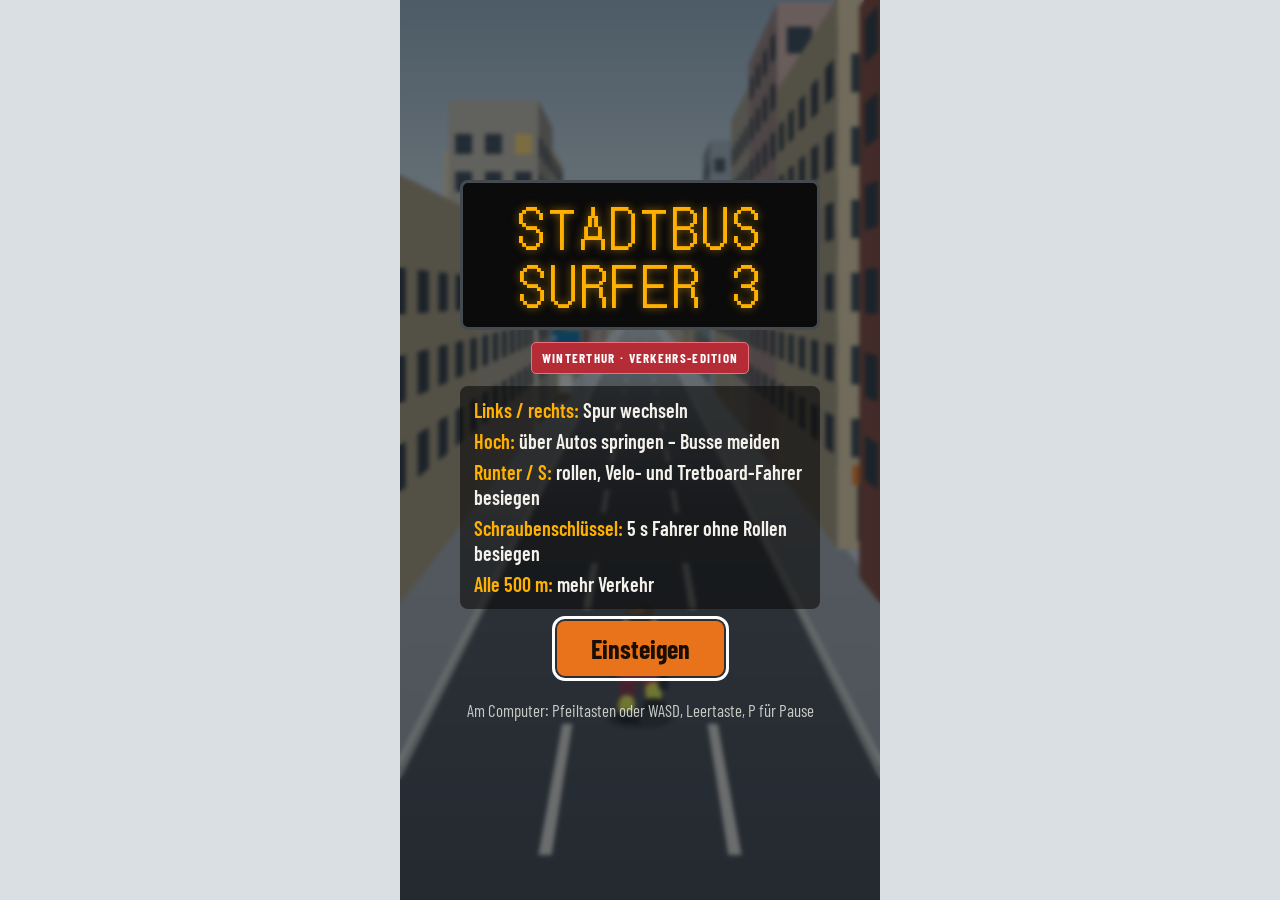
==== commit 9638a849: "Add five car models, denser motor traffic and a rare five-second wrench power-up" ====
--- a/spiel.html
+++ b/spiel.html
@@ -41,6 +41,8 @@
 .stat small{font-size:13px;opacity:.85}
 .coinDot{width:12px;height:12px;border-radius:50%;background:#f2c230;box-shadow:inset 0 0 0 3px #c99a12;align-self:center}
 .traffic-info{font-size:14px;line-height:1.45;color:#f3f1ea;background:#0b0b0bcc;border:1px solid #59636d;border-radius:6px;padding:5px 9px}
+.wrench-power{width:180px;padding:7px 9px;border:1px solid #8be1ed;border-radius:6px;background:#102d36ed;color:#e4fcff;font-size:16px}
+.wrench-power[hidden]{display:none}.wrench-power b{float:right;color:#ffc94d}.wrench-track{height:4px;background:#34505a;border-radius:3px;overflow:hidden;margin-top:5px}.wrench-track i{display:block;height:100%;background:#ffd166}
 .right{display:flex;flex-direction:column;align-items:flex-end;gap:8px}
 #lives{display:flex;gap:5px}
 .tix{width:24px;height:15px;border-radius:3px;background:var(--orange);position:relative;box-shadow:0 1px 0 rgba(0,0,0,.35)}
@@ -101,6 +103,7 @@
       <div class="sign stat led"><span id="mTxt">0</span><small>m</small></div>
       <div class="sign stat led"><i class="coinDot"></i><span id="cTxt">0</span><small>Batzen</small></div>
       <div class="traffic-info"><span id="levelTxt">Stufe 1 · mehr ab 500 m</span><br><span id="rollTxt">0 Fahrer besiegt</span></div>
+      <div id="wrench-hud" class="wrench-power" hidden>🔧 Werkzeug-Extra <b id="wrench-time">5,0 s</b><div class="wrench-track"><i id="wrench-meter"></i></div></div>
     </div>
     <div class="right">
       <div id="lives" aria-label="Leben"></div>
@@ -125,6 +128,7 @@
         <li><span>Links / rechts:</span> Spur wechseln</li>
         <li><span>Hoch:</span> über Autos springen – Busse meiden</li>
         <li><span>Runter / S:</span> rollen, Velo- und Tretboard-Fahrer besiegen</li>
+        <li><span>Schraubenschlüssel:</span> 5 s Fahrer ohne Rollen besiegen</li>
         <li><span>Alle 500 m:</span> mehr Verkehr</li>
       </ul>
       <button class="go" id="bStart">Einsteigen</button>
@@ -236,13 +240,18 @@
   { name:'Limousine',   kind:'sedan', w:.64, h:.48, L:1.6, colors:['#222831','#9aa3ab','#7b1e2b','#e8e8e8'] },
   { name:'SUV',         kind:'suv',   w:.7,  h:.62, L:1.55,colors:['#1f3b57','#2e2e2e','#b7b7b7','#2f6f4f'] },
   { name:'Lieferwagen', kind:'van',   w:.72, h:.9,  L:1.9, colors:['#f1f1f1','#d9d9d9','#e8d9b0'] },
-  { name:'Taxi',        kind:'sedan', taxi:true, w:.64, h:.5, L:1.6, colors:['#f2c230'] }
+  { name:'Taxi',        kind:'sedan', taxi:true, w:.64, h:.5, L:1.6, colors:['#f2c230'] },
+  { name:'Kombi',       kind:'wagon', w:.66, h:.55, L:1.95, colors:['#427c76','#9baaba','#b74147','#e6e6dc'] },
+  { name:'Sportwagen',  kind:'coupe', w:.72, h:.4, L:1.65, colors:['#e64832','#ecbd36','#366dbc'] },
+  { name:'Cabrio',      kind:'convertible', w:.65, h:.43, L:1.55, colors:['#4aabad','#eee3c9','#db7040'] },
+  { name:'Pickup',      kind:'pickup', w:.74, h:.64, L:2.05, colors:['#4e7155','#973d38','#758696'] },
+  { name:'Minivan',     kind:'minivan', w:.72, h:.76, L:2.05, colors:['#536c9c','#d1c4a9','#744b73'] }
 ];
 const LOW_CARS = CARS.filter(c => c.h <= .65);
 
 /* ---------- Zustand ---------- */
 let state = 'menu';
-let lane = 0, px = 0, py = 0, vy = 0, rollT = 0, runPh = 0;
+let lane = 0, px = 0, py = 0, vy = 0, rollT = 0, runPh = 0, wrenchT = 0;
 let dist = 0, coins = 0, lives = 3, invT = 0, shakeT = 0, flash = 0, speed = 6, roadOff = 0, time = 0;
 let best = 0;
 try { best = +localStorage.getItem('stadtbusSurferTrafficBest') || 0; } catch (e) {}
@@ -251,7 +260,7 @@
 let currentRun = '';
 const toHomepage = data => { if(embedded) window.parent.postMessage(data, window.location.origin === 'null' ? '*' : window.location.origin); }; 
 let spawnAcc = 0, nextGap = 20, stopAcc = 0, zebraAcc = 0;
-const JUMP_PEAK = 1.3, JUMP_T = 0.72, ROLL_T = 0.6;
+const JUMP_PEAK = 1.3, JUMP_T = 0.72, ROLL_T = 0.6, WRENCH_T = 5;
 const GRAV = 8 * JUMP_PEAK / (JUMP_T * JUMP_T), JUMP_V = 4 * JUMP_PEAK / JUMP_T;
 
 /* ---------- Ton ---------- */
@@ -270,6 +279,7 @@
 }
 const sfx = {
   coin(){ tone(988, .08, 'square', .04); setTimeout(() => tone(1319, .12, 'square', .04), 60); },
+  wrench(){ tone(520, .3, 'triangle', .065, 1560); },
   jump(){ tone(260, .18, 'triangle', .07, 520); },
   roll(){ tone(300, .16, 'triangle', .06, 140); },
   hit(){ tone(140, .35, 'sawtooth', .09, 50); },
@@ -710,46 +720,74 @@
   ctx.restore();
 }
 function drawCar(o){
-  const sp = o.spec, c = o.color;
-  if (o.ghost) ctx.globalAlpha = .35;
-  if (sp.kind === 'van'){
-    const B = drawBox(o.x, o.d, sp.w, .08, sp.h - .08, sp.L, c);
-    if (B){
-      const sidePx = Math.abs(B.side(1, 0)[0] - B.side(0, 0)[0]);
-      if (sidePx > 10) sideBand(B, .52, .8, '#22303a', .02, .16);
-      if (B.pw > 10){
-        fr(B, .1, .5, .9, .84, col('#1e2a34', 1, B.fd));
-        fr(B, 0, .08, 1, .16, '#2b2f33'); fr(B, .3, .17, .7, .3, '#1c1f22');
-        const hy = B.fyw(.28), hr = Math.max(1.2, B.pw * .06);
-        dot(B.fx(.12), hy, hr, '#fff4c2'); dot(B.fx(.88), hy, hr, '#fff4c2');
-        fr(B, .38, .09, .62, .15, '#f1f1f1');
-        fr(B, .06, 0, .18, .16, '#15181b'); fr(B, .82, 0, .94, .16, '#15181b');
-      }
-    }
-  } else {
-    const bh = sp.h * .52, by = .07;
-    const B = drawBox(o.x, o.d, sp.w, by, bh, sp.L, c);
-    const cw = sp.w * (sp.kind === 'suv' ? .9 : .8);
-    const cL = sp.L * (sp.kind === 'sedan' ? .42 : .55);
-    const cd = o.d + sp.L * (sp.kind === 'hatch' ? .28 : .32);
-    const ch = sp.h * .48, cy = by + bh;
-    const C = drawBox(o.x, cd, cw, cy, ch, cL, c);
-    if (C){
-      if (C.pw > 10) fr(C, .07, cy + ch * .12, .93, cy + ch * .9, col('#1e2a34', 1, C.fd));
-      const sidePx = Math.abs(C.side(1, 0)[0] - C.side(0, 0)[0]);
-      if (sidePx > 8) sideBand(C, cy + ch * .15, cy + ch * .85, '#22303a', .08, .92);
-      if (sp.taxi && C.pw > 8) drawBox(o.x, cd + cL * .3, cw * .38, cy + ch, .09, .22, '#fff2a8');
-    }
-    if (B && B.pw > 10){
-      fr(B, 0, by, 1, by + .06, '#2b2f33');
-      fr(B, .3, by + .07, .7, by + .17, '#1c1f22');
-      const hy = B.fyw(by + .16), hr = Math.max(1.2, B.pw * .06);
-      dot(B.fx(.11), hy, hr, '#fff4c2'); dot(B.fx(.89), hy, hr, '#fff4c2');
-      fr(B, .38, by + .005, .62, by + .055, '#f1f1f1');
-      fr(B, .06, 0, .18, .15, '#15181b'); fr(B, .82, 0, .94, .15, '#15181b');
-    }
-  }
-  ctx.globalAlpha = 1;
+  const sp=o.spec, c=o.color, by=.07;
+  // Keep cars opaque, including during hit immunity, just like the buses.
+  const solidBox=(x,d,w,y,h,L,color)=>{
+    const B=drawBox(x,d,w,y,h,L,color,{noSide:true,noRoof:true,noFront:true});
+    if(!B)return null;
+    fillBoxSilhouette(B,col(color,.85,B.fd));
+    return drawBox(x,d,w,y,h,L,color);
+  };
+  if(sp.kind==='van'){
+    const B=solidBox(o.x,o.d,sp.w,.08,sp.h-.08,sp.L,c);
+    if(!B)return;
+    sideBand(B,.52,.8,'#22303a',.02,.16);
+    sideBand(B,.34,.39,'#8092a2',.23,.91);
+    if(o.d>=CLIP&&B.pw>10){
+      fr(B,.1,.5,.9,.84,col('#1e2a34',1,B.fd));
+      fr(B,0,.08,1,.16,'#2b2f33');fr(B,.3,.17,.7,.3,'#1c1f22');
+      for(const u of [.12,.88])dot(B.fx(u),B.fyw(.28),Math.max(1.2,B.pw*.06),'#fff4c2');
+      fr(B,.38,.09,.62,.15,'#f1f1f1');
+      fr(B,.06,0,.18,.16,'#15181b');fr(B,.82,0,.94,.16,'#15181b');
+    }
+    return;
+  }
+  const k=sp.kind, bh=sp.h*.52, cy=by+bh, ch=sp.h-by-bh;
+  const B=solidBox(o.x,o.d,sp.w,by,bh,sp.L,c);
+  if(!B)return;
+  // Longer estate/minivan cabins, low sports roofs and a short pickup cab.
+  const shape={sedan:[.8,.32,.42],hatch:[.8,.28,.55],suv:[.9,.27,.6],wagon:[.84,.25,.69],
+    coupe:[.78,.42,.37],convertible:[.82,.34,.43],pickup:[.89,.23,.32],minivan:[.9,.16,.76]}[k];
+  const [cwRatio,offset,length]=shape, cw=sp.w*cwRatio, cd=o.d+sp.L*offset, cL=sp.L*length;
+  const topPatch=(x,w,d,L,y,color)=>{
+    if(d+L<=CLIP)return;
+    poly([proj(x-w/2,y,Math.max(CLIP,d)),proj(x+w/2,y,Math.max(CLIP,d)),
+      proj(x+w/2,y,d+L),proj(x-w/2,y,d+L)],col(color,1,B.fd));
+  };
+  if(k==='pickup'){
+    // Recessed load bed with raised sides behind the cab.
+    topPatch(o.x,sp.w*.76,o.d+sp.L*.59,sp.L*.36,cy+.002,'#27323a');
+    for(const side of [-1,1])solidBox(o.x+side*sp.w*.45,o.d+sp.L*.57,sp.w*.1,cy,.1,sp.L*.43,c);
+    solidBox(o.x,o.d+sp.L*.94,sp.w,cy,.1,sp.L*.06,c);
+  }
+  if(k==='convertible'){
+    topPatch(o.x,cw,cd,cL,cy+.003,'#18242c');
+    // Two visible seats and a separate windscreen: no roof on the convertible.
+    for(const side of [-1,1])solidBox(o.x+side*cw*.25,cd+cL*.56,cw*.3,cy,.1,cL*.19,'#b68155');
+    const glass=solidBox(o.x,cd,cw,cy,ch,.055,'#cad4d7');
+    if(glass&&cd>=CLIP)fr(glass,.06,cy+.015,.94,cy+ch-.015,'#344f5a');
+  }else{
+    const C=solidBox(o.x,cd,cw,cy,ch,cL,c);
+    if(C){
+      if(cd>=CLIP&&C.pw>8)fr(C,.07,cy+ch*.12,.93,cy+ch*.9,col('#1e2a34',1,C.fd));
+      const panes=k==='wagon'||k==='minivan'?3:k==='pickup'||k==='coupe'?1:2;
+      for(let i=0;i<panes;i++)sideBand(C,cy+ch*.15,cy+ch*.85,'#22303a',.07+i*.88/panes,.07+(i+1)*.88/panes-.04);
+      if(sp.taxi)solidBox(o.x,cd+cL*.3,cw*.38,sp.h,.09,.22,'#fff2a8');
+      if(k==='wagon'||k==='suv')for(const side of [-1,1])solidBox(o.x+side*cw*.37,cd+cL*.1,.025,sp.h,.025,cL*.8,'#535f65');
+    }
+  }
+  if(k==='coupe'){
+    for(const side of [-1,1])topPatch(o.x+side*sp.w*.13,sp.w*.095,o.d,sp.L*.4,cy+.002,'#f2ead1');
+    solidBox(o.x,o.d+sp.L*.89,sp.w*.93,cy+.08,.035,.1,'#222d35');
+  }
+  if(o.d>=CLIP&&B.pw>8){
+    fr(B,0,by,1,by+.055,'#2b2f33');fr(B,.3,by+.07,.7,by+bh*.55,'#1c1f22');
+    if(k==='coupe'||k==='minivan'){
+      fr(B,.06,by+bh*.57,.26,by+bh*.77,'#fff5cf');fr(B,.74,by+bh*.57,.94,by+bh*.77,'#fff5cf');
+    }else for(const u of [.12,.88])dot(B.fx(u),B.fyw(by+bh*.62),Math.max(1,B.pw*.05),'#fff4c2');
+    fr(B,.38,by+.005,.62,by+.045,'#f1f1f1');
+    fr(B,.06,0,.18,.15,'#15181b');fr(B,.82,0,.94,.15,'#15181b');
+  }
 }
 function drawGate(o){
   if (o.ghost) ctx.globalAlpha = .35;
@@ -784,6 +822,24 @@
   ctx.fillStyle = '#f2c230'; ctx.beginPath(); ctx.ellipse(p[0], p[1], r * (.28 + .72 * w), r, 0, 0, 6.2832); ctx.fill();
   ctx.strokeStyle = '#b8870f'; ctx.lineWidth = Math.max(1, r * .18); ctx.stroke();
   if (r > 7){ ctx.fillStyle = 'rgba(255,255,255,.5)'; ctx.beginPath(); ctx.ellipse(p[0] - r * .15, p[1] - r * .25, r * .1 * (.3 + w), r * .3, 0, 0, 6.2832); ctx.fill(); }
+}
+
+// The handle is anchored at (x,y), with the open jaw pointing upwards.
+function drawWrenchIcon(x,y,size,angle=0){
+  ctx.save();ctx.translate(x,y);ctx.rotate(angle);ctx.scale(size,size);
+  ctx.lineCap='round';ctx.lineJoin='round';
+  const shape=[[-.075,.02],[.075,.02],[.075,-.65],[.2,-.76],[.2,-.97],[.11,-1.08],[.1,-.86],[-.1,-.86],[-.11,-1.08],[-.2,-.97],[-.2,-.76],[-.075,-.65]];
+  ctx.beginPath();ctx.moveTo(...shape[0]);for(const p of shape.slice(1))ctx.lineTo(...p);ctx.closePath();
+  ctx.strokeStyle='#183442';ctx.lineWidth=.07;ctx.stroke();ctx.fillStyle='#dce9ed';ctx.fill();
+  ctx.strokeStyle='#fff';ctx.lineWidth=.025;ctx.beginPath();ctx.moveTo(-.027,-.08);ctx.lineTo(-.027,-.67);ctx.stroke();
+  dot(0,-.075,.032,'#577580');ctx.restore();
+}
+function drawWrench(o){
+  if(o.got||o.d<-3)return;
+  const p=proj(o.x,o.y,o.d), s=S(o.d)*.43;
+  ctx.save();ctx.fillStyle='#284b59';ctx.strokeStyle='#ffce65';ctx.lineWidth=Math.max(1,s*.06);
+  ctx.beginPath();ctx.arc(p[0],p[1],s*.7,0,Math.PI*2);ctx.fill();ctx.stroke();
+  drawWrenchIcon(p[0]-s*.15,p[1]+s*.43,s,Math.PI*.13);ctx.restore();
 }
 
 /* ---------- Spieler ---------- */
@@ -805,6 +861,7 @@
     ctx.beginPath();ctx.moveTo(-.11*s,-.14*s);ctx.lineTo(.08*s,.05*s);ctx.moveTo(.11*s,-.14*s);ctx.lineTo(-.08*s,.05*s);ctx.stroke();
     ctx.strokeStyle=YELLOW;ctx.lineWidth=.045*s;ctx.beginPath();ctx.moveTo(-.13*s,.1*s);ctx.lineTo(.03*s,.14*s);ctx.stroke();
     dot(0,-.22*s,.095*s,SKIN);dot(0,-.24*s,.085*s,'#4a392d');
+    if(wrenchT>0)drawWrenchIcon(.22*s,0,.39*s,Math.sin(time*12)*.6);
     ctx.restore();return;
   }
   // Red work trousers, reinforced knees, yellow lower-leg panels and black boots.
@@ -820,10 +877,14 @@
     ctx.fillStyle=DARK;ctx.beginPath();ctx.ellipse(hx+side*.025*s,ankle,.085*s,.046*s,side*.1,0,Math.PI*2);ctx.fill();
     ctx.fillStyle='#0d141a';ctx.fillRect(hx-.065*s,ankle+.021*s,.15*s,.025*s);
   }
+  let wrenchHand=null;
   // Grey short sleeves and exposed forearms ending in black work gloves.
   for(const side of [-1,1]){
     const ph=side>0?-sw:sw;
-    const ex=cx+side*.215*s, ey=fy-.41*s+(air?-.11*s:ph*.065*s);
+    const waving=wrenchT>0&&side===1, wave=Math.sin(time*12);
+    const ex=cx+(waving?.31+.055*wave:side*.215)*s;
+    const ey=waving?fy-(.70+.07*Math.cos(time*12))*s:fy-.41*s+(air?-.11*s:ph*.065*s);
+    if(waving)wrenchHand=[ex,ey,reduceMotion?.25:wave*.65];
     const shoulder=[cx+side*.16*s,fy-.57*s];
     const elbow=[cx+side*.215*s,(fy-.5*s+ey)/2];
     ctx.strokeStyle=SHIRT;ctx.lineWidth=.105*s;ctx.beginPath();ctx.moveTo(...shoulder);ctx.lineTo(...elbow);ctx.stroke();
@@ -849,6 +910,7 @@
   ctx.fillStyle='#4a392d';ctx.beginPath();ctx.ellipse(cx,fy-.76*s,.113*s,.1*s,0,0,Math.PI*2);ctx.fill();
   ctx.fillStyle='#604a35';ctx.beginPath();ctx.ellipse(cx-.025*s,fy-.80*s,.068*s,.035*s,-.3,0,Math.PI*2);ctx.fill();
   dot(cx-.105*s,fy-.725*s,.023*s,SKIN);dot(cx+.105*s,fy-.725*s,.023*s,SKIN);
+  if(wrenchHand)drawWrenchIcon(wrenchHand[0],wrenchHand[1],s*.43,wrenchHand[2]);
   ctx.restore();
 }
 function drawRider(o){
@@ -907,7 +969,7 @@
       ctx.beginPath();ctx.moveTo(x-3,y);ctx.lineTo(x+3,y);ctx.moveTo(x,y-3);ctx.lineTo(x,y+3);ctx.stroke();
     }
     ctx.textAlign='center';ctx.font='700 '+Math.max(14,s*.14)+'px "Barlow Condensed",sans-serif';
-    ctx.fillText('WEGGEROLLT!',p[0],p[1]-.23*s-t*.18*s);ctx.restore();
+    ctx.fillText(effect.label,p[0],p[1]-.23*s-t*.18*s);ctx.restore();
   }
 }
 
@@ -947,6 +1009,7 @@
       case 'gate': drawGate(it); break;
       case 'barrier': drawBarrier(it); break;
       case 'coin': drawCoin(it); break;
+      case 'wrench': drawWrench(it); break;
     }
   }
   ctx.restore();
@@ -967,32 +1030,37 @@
 function difficultyAt(metres){
   const tier=Math.floor(Math.max(0,metres)/500);
   const pressure=1-1/(1+tier*.25);
-  return {tier,secondChance:.5+.4*pressure,safeChance:.3+.2*pressure,
-    gapMin:1.15-.65*pressure,gapJitter:.45-.25*pressure,coinOnly:.18-.12*pressure};
+  return {tier,secondChance:.72+.25*pressure,safeChance:.40+.16*pressure,
+    gapMin:.78-.28*pressure,gapJitter:.30-.18*pressure,coinOnly:.10-.07*pressure};
 }
 function pickKind(){
   const r=Math.random();
-  if(r<.34)return 'bus';
-  if(r<.60)return 'car';
-  if(r<.76)return 'bicycle';
-  if(r<.90)return 'scooter';
-  return r<.95?'gate':'barrier';
-}
+  if(r<.38)return 'bus';
+  if(r<.84)return 'car';
+  if(r<.89)return 'bicycle';
+  if(r<.94)return 'scooter';
+  return r<.97?'gate':'barrier';
+}
+const isCollectible=o=>o.t==='coin'||o.t==='wrench';
 function coinLine(ln,d0,len,mode){
-  const n=Math.max(4,Math.floor(len/.9));
+  const n=Math.max(4,Math.floor(len/.9)), trail=[];
   for(let i=0;i<n;i++){
     const d=d0+i*.9;
     // Enforce one lane per depth band across every active coin trail, not only
     // the current row. This also prevents overlaps between consecutive rows.
-    if(objs.some(o=>o.t==='coin' && !o.got && o.x!==ln && Math.abs(o.d-d)<.85))continue;
+    if(objs.some(o=>isCollectible(o) && !o.got && o.x!==ln && Math.abs(o.d-d)<.85))continue;
     const y=mode==='arc'?.5+.85*Math.sin(Math.PI*i/(n-1)):mode==='low'?.25:.5;
-    objs.push({t:'coin',x:ln,d,L:0,y,got:false});
-  }
-}
-function spawnRow(){
+    const coin={t:'coin',x:ln,d,L:0,y,got:false};
+    objs.push(coin);trail.push(coin);
+  }
+  // A rare replacement, never an extra object beside the coin. Only one
+  // uncollected wrench can be on the road at a time.
+  if(trail.length&&wrenchT<=0&&!objs.some(o=>o.t==='wrench'&&!o.got)&&Math.random()<.08)pick(trail).t='wrench';
+}
+function spawnRow(forceTraffic=false){
   const vObj=speed*1.45, difficulty=difficultyAt(dist), lanes=[-1,0,1];
   let rowL=6, coinEnd=0;
-  if(Math.random()<difficulty.coinOnly){
+  if(!forceTraffic&&Math.random()<difficulty.coinOnly){
     // A single readable trail rather than simultaneous side-by-side trails.
     coinLine(pick(lanes),SPAWN_D,7,'flat');coinEnd=7;
   }else{
@@ -1002,7 +1070,8 @@
     for(let k=0;k<n;k++)plan[others[k]]=pickKind();
     let safeKind=null;
     if(Math.random()<difficulty.safeChance){
-      safeKind=pick(['gate','barrier','car','bicycle','scooter']);plan[safe]=safeKind;
+      const r=Math.random();
+      safeKind=r<.70?'car':r<.80?'bicycle':r<.90?'scooter':r<.95?'gate':'barrier';plan[safe]=safeKind;
     }
     rowL=0;
     for(let i=0;i<3;i++){
@@ -1036,7 +1105,7 @@
 function showRecord(){ $('recMenu').textContent = best > 0 ? 'Rekord: ' + best + ' m' : ''; }
 function resetRun(){
   ptr = null;
-  lane = 0; px = 0; py = 0; vy = 0; rollT = 0; runPh = 0;
+  lane = 0; px = 0; py = 0; vy = 0; rollT = 0; runPh = 0; wrenchT = 0;
   dist = 0; coins = 0; lives = 3; invT = 0; shakeT = 0; flash = 0; speed = 9;
   objs = []; effects = []; defeated = 0; spawnAcc = 0; nextGap = 22;
   mTxt.textContent = 0; cTxt.textContent = 0; updateTrafficHUD();
@@ -1047,7 +1116,7 @@
   currentRun=crypto.randomUUID();
   $('save-score').disabled=false;$('save-score').textContent='In Bestenliste eintragen';$('score-status').textContent='';
   toHomepage({type:'surfer-run-start',runId:currentRun});
-  state = 'play';
+  state = 'play'; nextGap=spawnRow(true);
   menu.hidden = true; overPanel.hidden = true; pausePanel.hidden = true; hud.hidden = false;
   hint.hidden = false; hint.classList.remove('fade');
   setTimeout(() => hint.classList.add('fade'), 3800);
@@ -1064,7 +1133,7 @@
   state = 'play'; pausePanel.hidden = true;
 }
 function gameOver(){
-  state = 'over'; sfx.over();
+  state = 'over'; wrenchT=0; updateTrafficHUD(); sfx.over();
   const m = Math.floor(dist);
   if (m > best){ best = m; try { localStorage.setItem('stadtbusSurferTrafficBest', String(best)); } catch (e) {} }
   toHomepage({type:'surfer-run-end',runId:currentRun,distance:m,coins,defeated});
@@ -1084,10 +1153,13 @@
   const tier=difficultyAt(dist).tier;
   $('levelTxt').textContent='Stufe '+(tier+1)+' · mehr ab '+((tier+1)*500)+' m';
   $('rollTxt').textContent=defeated+' Fahrer besiegt';
-}
-function defeatRider(o){
+  $('wrench-hud').hidden=wrenchT<=0;
+  $('wrench-time').textContent=(Math.ceil(wrenchT*10)/10).toFixed(1).replace('.',',')+' s';
+  $('wrench-meter').style.width=(wrenchT/WRENCH_T*100)+'%';
+}
+function defeatRider(o,withWrench=false){
   o.defeated=true;o.ghost=true;defeated++;
-  effects.push({x:o.x,life:.5});
+  effects.push({x:o.x,life:.5,label:withWrench?'WEGGEFUCHTELT!':'WEGGEROLLT!'});
   tone(640,.12,'triangle',.045,1200);
 }
 function act(a){
@@ -1125,6 +1197,7 @@
       if (py <= 0){ py = 0; vy = 0; }
     }
     if (rollT > 0) rollT -= dt;
+    wrenchT=Math.max(0,wrenchT-dt);
     if (invT > 0) invT -= dt;
     runPh += dt * (8 + speed * .5);
     spawnAcc += vObj * dt;
@@ -1136,17 +1209,22 @@
   if (!playing) return;
 
   const ph = rollT > 0 ? .4 : .75;
+  // Collect first, so a wrench in front of a rider works in the same frame
+  // regardless of the order in which the row was generated or drawn.
+  for(const o of objs){
+    if(!isCollectible(o)||o.got||o.d>.5||o.d+step<-.5)continue;
+    if(Math.abs(o.x-px)<.45&&Math.abs(o.y-(py+ph/2))<.6){
+      o.got=true;
+      if(o.t==='wrench'){wrenchT=WRENCH_T;sfx.wrench();}
+      else{coins++;sfx.coin();}
+    }
+  }
   for (const o of objs){
-    if (o.t === 'coin'){
-      if (o.got) continue;
-      if (o.d > .5 || o.d + step < -.5) continue;
-      if (Math.abs(o.x - px) < .45 && Math.abs(o.y - (py + ph / 2)) < .6){ o.got = true; coins++; sfx.coin(); }
-      continue;
-    }
-    if (o.ghost || o.defeated) continue;
+    if (isCollectible(o)||o.ghost||o.defeated) continue;
     if (o.d > .3 || o.d + o.L + step < -.3) continue;
     if (Math.abs(o.x - px) > o.w / 2 + .15) continue;
-    if ((o.t === 'bicycle' || o.t === 'scooter') && rollT > 0 && py <= .12){ defeatRider(o); continue; }
+    const wrenchHit=wrenchT>0&&py<o.top;
+    if ((o.t === 'bicycle' || o.t === 'scooter') && (wrenchHit||(rollT>0&&py<=.12))){ defeatRider(o,wrenchHit); continue; }
     const hit = o.t === 'gate' ? (py < .72 && py + ph > .5) : py < o.top;
     if (!hit) continue;
     if (invT > 0) o.ghost = true; else crash(o);
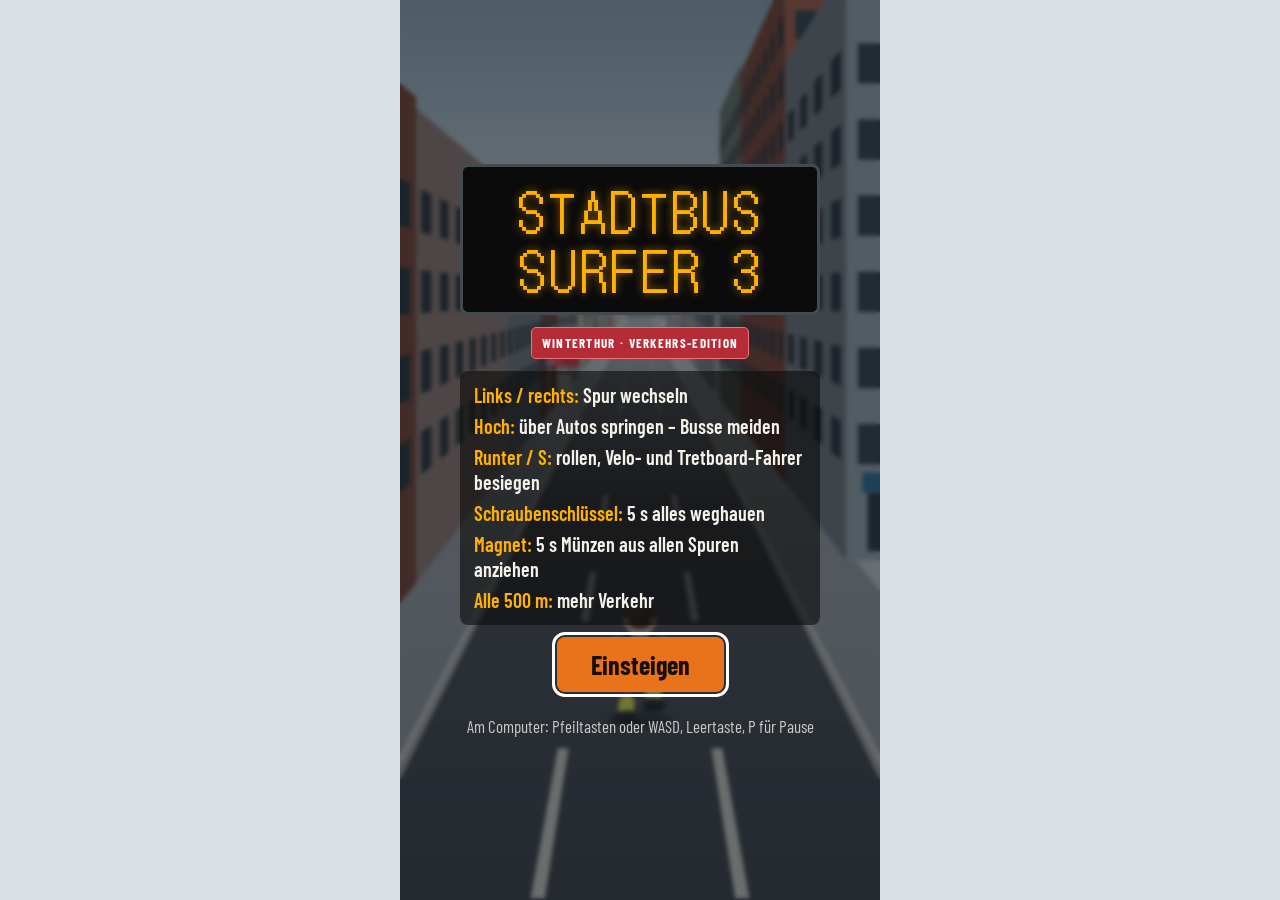
==== commit 3cb2e762: "Split random extras into wrench and coin magnet; let the wrench clear all obstacles" ====
--- a/spiel.html
+++ b/spiel.html
@@ -43,6 +43,7 @@
 .traffic-info{font-size:14px;line-height:1.45;color:#f3f1ea;background:#0b0b0bcc;border:1px solid #59636d;border-radius:6px;padding:5px 9px}
 .wrench-power{width:180px;padding:7px 9px;border:1px solid #8be1ed;border-radius:6px;background:#102d36ed;color:#e4fcff;font-size:16px}
 .wrench-power[hidden]{display:none}.wrench-power b{float:right;color:#ffc94d}.wrench-track{height:4px;background:#34505a;border-radius:3px;overflow:hidden;margin-top:5px}.wrench-track i{display:block;height:100%;background:#ffd166}
+.magnet-power{border-color:#a2b4ff;background:#242c50ed}.magnet-power .wrench-track i{background:#99dcff}
 .right{display:flex;flex-direction:column;align-items:flex-end;gap:8px}
 #lives{display:flex;gap:5px}
 .tix{width:24px;height:15px;border-radius:3px;background:var(--orange);position:relative;box-shadow:0 1px 0 rgba(0,0,0,.35)}
@@ -102,8 +103,9 @@
     <div class="stack">
       <div class="sign stat led"><span id="mTxt">0</span><small>m</small></div>
       <div class="sign stat led"><i class="coinDot"></i><span id="cTxt">0</span><small>Batzen</small></div>
-      <div class="traffic-info"><span id="levelTxt">Stufe 1 · mehr ab 500 m</span><br><span id="rollTxt">0 Fahrer besiegt</span></div>
+      <div class="traffic-info"><span id="levelTxt">Stufe 1 · mehr ab 500 m</span><br><span id="rollTxt">0 Hindernisse beseitigt</span></div>
       <div id="wrench-hud" class="wrench-power" hidden>🔧 Werkzeug-Extra <b id="wrench-time">5,0 s</b><div class="wrench-track"><i id="wrench-meter"></i></div></div>
+      <div id="magnet-hud" class="wrench-power magnet-power" hidden>🧲 Münzmagnet <b id="magnet-time">5,0 s</b><div class="wrench-track"><i id="magnet-meter"></i></div></div>
     </div>
     <div class="right">
       <div id="lives" aria-label="Leben"></div>
@@ -128,7 +130,8 @@
         <li><span>Links / rechts:</span> Spur wechseln</li>
         <li><span>Hoch:</span> über Autos springen – Busse meiden</li>
         <li><span>Runter / S:</span> rollen, Velo- und Tretboard-Fahrer besiegen</li>
-        <li><span>Schraubenschlüssel:</span> 5 s Fahrer ohne Rollen besiegen</li>
+        <li><span>Schraubenschlüssel:</span> 5 s alles weghauen</li>
+        <li><span>Magnet:</span> 5 s Münzen aus allen Spuren anziehen</li>
         <li><span>Alle 500 m:</span> mehr Verkehr</li>
       </ul>
       <button class="go" id="bStart">Einsteigen</button>
@@ -251,7 +254,7 @@
 
 /* ---------- Zustand ---------- */
 let state = 'menu';
-let lane = 0, px = 0, py = 0, vy = 0, rollT = 0, runPh = 0, wrenchT = 0;
+let lane = 0, px = 0, py = 0, vy = 0, rollT = 0, runPh = 0, wrenchT = 0, magnetT = 0;
 let dist = 0, coins = 0, lives = 3, invT = 0, shakeT = 0, flash = 0, speed = 6, roadOff = 0, time = 0;
 let best = 0;
 try { best = +localStorage.getItem('stadtbusSurferTrafficBest') || 0; } catch (e) {}
@@ -260,7 +263,7 @@
 let currentRun = '';
 const toHomepage = data => { if(embedded) window.parent.postMessage(data, window.location.origin === 'null' ? '*' : window.location.origin); }; 
 let spawnAcc = 0, nextGap = 20, stopAcc = 0, zebraAcc = 0;
-const JUMP_PEAK = 1.3, JUMP_T = 0.72, ROLL_T = 0.6, WRENCH_T = 5;
+const JUMP_PEAK = 1.3, JUMP_T = 0.72, ROLL_T = 0.6, WRENCH_T = 5, MAGNET_T = 5, MAGNET_RANGE = 14;
 const GRAV = 8 * JUMP_PEAK / (JUMP_T * JUMP_T), JUMP_V = 4 * JUMP_PEAK / JUMP_T;
 
 /* ---------- Ton ---------- */
@@ -280,6 +283,7 @@
 const sfx = {
   coin(){ tone(988, .08, 'square', .04); setTimeout(() => tone(1319, .12, 'square', .04), 60); },
   wrench(){ tone(520, .3, 'triangle', .065, 1560); },
+  magnet(){ tone(350, .35, 'sine', .07, 1100); },
   jump(){ tone(260, .18, 'triangle', .07, 520); },
   roll(){ tone(300, .16, 'triangle', .06, 140); },
   hit(){ tone(140, .35, 'sawtooth', .09, 50); },
@@ -818,6 +822,11 @@
   if (o.got || o.d < -3) return;
   const p = proj(o.x, o.y, o.d), r = .17 * S(o.d);
   if (r < 2) return;
+  if(o.attracted&&magnetT>0){
+    const target=proj(px,py+.38,0);
+    ctx.save();ctx.strokeStyle='rgba(157,231,255,.65)';ctx.lineWidth=Math.max(1,r*.12);
+    ctx.beginPath();ctx.moveTo(p[0],p[1]);ctx.lineTo(p[0]+(target[0]-p[0])*.22,p[1]+(target[1]-p[1])*.22);ctx.stroke();ctx.restore();
+  }
   const w = Math.abs(Math.cos(time * 5 + o.x * 2 + o.d * .3));
   ctx.fillStyle = '#f2c230'; ctx.beginPath(); ctx.ellipse(p[0], p[1], r * (.28 + .72 * w), r, 0, 0, 6.2832); ctx.fill();
   ctx.strokeStyle = '#b8870f'; ctx.lineWidth = Math.max(1, r * .18); ctx.stroke();
@@ -840,6 +849,23 @@
   ctx.save();ctx.fillStyle='#284b59';ctx.strokeStyle='#ffce65';ctx.lineWidth=Math.max(1,s*.06);
   ctx.beginPath();ctx.arc(p[0],p[1],s*.7,0,Math.PI*2);ctx.fill();ctx.stroke();
   drawWrenchIcon(p[0]-s*.15,p[1]+s*.43,s,Math.PI*.13);ctx.restore();
+}
+function drawMagnetIcon(x,y,size,angle=0){
+  ctx.save();ctx.translate(x,y);ctx.rotate(angle);ctx.scale(size,size);
+  ctx.lineCap='butt';ctx.lineJoin='round';
+  const path=()=>{ctx.beginPath();ctx.moveTo(-.29,-.8);ctx.lineTo(-.29,-.3);ctx.bezierCurveTo(-.29,.11,.29,.11,.29,-.3);ctx.lineTo(.29,-.8);};
+  path();ctx.lineWidth=.29;ctx.strokeStyle='#172e43';ctx.stroke();
+  path();ctx.lineWidth=.21;ctx.strokeStyle='#e74c58';ctx.stroke();
+  ctx.beginPath();ctx.moveTo(0,0);ctx.bezierCurveTo(.18,0,.29,-.08,.29,-.3);ctx.lineTo(.29,-.8);ctx.strokeStyle='#519fd5';ctx.stroke();
+  ctx.fillStyle='#e7f3f6';ctx.fillRect(-.395,-.8,.21,.19);ctx.fillRect(.185,-.8,.21,.19);
+  ctx.restore();
+}
+function drawMagnet(o){
+  if(o.got||o.d<-3)return;
+  const p=proj(o.x,o.y,o.d), s=S(o.d)*.5;
+  ctx.save();ctx.fillStyle='#293551';ctx.strokeStyle='#93d9ff';ctx.lineWidth=Math.max(1,s*.06);
+  ctx.beginPath();ctx.arc(p[0],p[1],s*.6,0,Math.PI*2);ctx.fill();ctx.stroke();
+  drawMagnetIcon(p[0],p[1]+s*.36,s,0);ctx.restore();
 }
 
 /* ---------- Spieler ---------- */
@@ -852,6 +878,12 @@
   const fy=gp[1]-py*S(0)-bob, sw=Math.sin(runPh);
   const RED='#bb3346', RED_D='#842b3d', SHIRT='#62676e', DARK='#20272d', SKIN='#e5b38f', YELLOW='#d6de48';
   ctx.save();ctx.lineCap='round';ctx.lineJoin='round';
+  if(magnetT>0){
+    ctx.strokeStyle='rgba(135,222,255,.7)';ctx.lineWidth=Math.max(1,s*.013);
+    for(const radius of [.32,.41]){
+      ctx.beginPath();ctx.ellipse(cx,fy-.26*s,radius*s,radius*.28*s,0,.1,Math.PI-.1);ctx.stroke();
+    }
+  }
   if(rollT>0){
     const progress=1-rollT/ROLL_T;
     ctx.translate(cx,fy-.2*s);ctx.rotate(progress*Math.PI*2);
@@ -862,6 +894,7 @@
     ctx.strokeStyle=YELLOW;ctx.lineWidth=.045*s;ctx.beginPath();ctx.moveTo(-.13*s,.1*s);ctx.lineTo(.03*s,.14*s);ctx.stroke();
     dot(0,-.22*s,.095*s,SKIN);dot(0,-.24*s,.085*s,'#4a392d');
     if(wrenchT>0)drawWrenchIcon(.22*s,0,.39*s,Math.sin(time*12)*.6);
+    if(magnetT>0)drawMagnetIcon(-.26*s,0,.3*s,-.25);
     ctx.restore();return;
   }
   // Red work trousers, reinforced knees, yellow lower-leg panels and black boots.
@@ -911,6 +944,7 @@
   ctx.fillStyle='#604a35';ctx.beginPath();ctx.ellipse(cx-.025*s,fy-.80*s,.068*s,.035*s,-.3,0,Math.PI*2);ctx.fill();
   dot(cx-.105*s,fy-.725*s,.023*s,SKIN);dot(cx+.105*s,fy-.725*s,.023*s,SKIN);
   if(wrenchHand)drawWrenchIcon(wrenchHand[0],wrenchHand[1],s*.43,wrenchHand[2]);
+  if(magnetT>0)drawMagnetIcon(cx-.25*s,fy-.38*s,.3*s,-.25);
   ctx.restore();
 }
 function drawRider(o){
@@ -993,7 +1027,7 @@
   for(const b of facades)drawBld(b);
   items.length = 0;
   for (const s of stops) items.push(s);
-  for (const o of objs) items.push(o);
+  for (const o of objs) if(!o.defeated)items.push(o);
   items.push({t:'player',x:px,d:0});
   items.sort(roadPaintOrder);
   for (const it of items){
@@ -1010,6 +1044,7 @@
       case 'barrier': drawBarrier(it); break;
       case 'coin': drawCoin(it); break;
       case 'wrench': drawWrench(it); break;
+      case 'magnet': drawMagnet(it); break;
     }
   }
   ctx.restore();
@@ -1041,7 +1076,8 @@
   if(r<.94)return 'scooter';
   return r<.97?'gate':'barrier';
 }
-const isCollectible=o=>o.t==='coin'||o.t==='wrench';
+const isPowerUp=o=>o.t==='wrench'||o.t==='magnet';
+const isCollectible=o=>o.t==='coin'||isPowerUp(o);
 function coinLine(ln,d0,len,mode){
   const n=Math.max(4,Math.floor(len/.9)), trail=[];
   for(let i=0;i<n;i++){
@@ -1053,9 +1089,12 @@
     const coin={t:'coin',x:ln,d,L:0,y,got:false};
     objs.push(coin);trail.push(coin);
   }
-  // A rare replacement, never an extra object beside the coin. Only one
-  // uncollected wrench can be on the road at a time.
-  if(trail.length&&wrenchT<=0&&!objs.some(o=>o.t==='wrench'&&!o.got)&&Math.random()<.08)pick(trail).t='wrench';
+  // Split the old 8% chance evenly: 4% wrench, 4% magnet. Every choice is
+  // independent; repeats are allowed. Never force an alternating sequence.
+  // Only one uncollected extra is on the road, replacing an existing coin.
+  if(!trail.length||objs.some(o=>isPowerUp(o)&&!o.got))return;
+  const r=Math.random(), kind=r<.04?'wrench':r<.08?'magnet':null;
+  if(kind&&(kind==='wrench'?wrenchT:magnetT)<=0)pick(trail).t=kind;
 }
 function spawnRow(forceTraffic=false){
   const vObj=speed*1.45, difficulty=difficultyAt(dist), lanes=[-1,0,1];
@@ -1105,7 +1144,7 @@
 function showRecord(){ $('recMenu').textContent = best > 0 ? 'Rekord: ' + best + ' m' : ''; }
 function resetRun(){
   ptr = null;
-  lane = 0; px = 0; py = 0; vy = 0; rollT = 0; runPh = 0; wrenchT = 0;
+  lane = 0; px = 0; py = 0; vy = 0; rollT = 0; runPh = 0; wrenchT = 0; magnetT = 0;
   dist = 0; coins = 0; lives = 3; invT = 0; shakeT = 0; flash = 0; speed = 9;
   objs = []; effects = []; defeated = 0; spawnAcc = 0; nextGap = 22;
   mTxt.textContent = 0; cTxt.textContent = 0; updateTrafficHUD();
@@ -1133,7 +1172,7 @@
   state = 'play'; pausePanel.hidden = true;
 }
 function gameOver(){
-  state = 'over'; wrenchT=0; updateTrafficHUD(); sfx.over();
+  state = 'over'; wrenchT=0; magnetT=0; updateTrafficHUD(); sfx.over();
   const m = Math.floor(dist);
   if (m > best){ best = m; try { localStorage.setItem('stadtbusSurferTrafficBest', String(best)); } catch (e) {} }
   toHomepage({type:'surfer-run-end',runId:currentRun,distance:m,coins,defeated});
@@ -1152,14 +1191,17 @@
 function updateTrafficHUD(){
   const tier=difficultyAt(dist).tier;
   $('levelTxt').textContent='Stufe '+(tier+1)+' · mehr ab '+((tier+1)*500)+' m';
-  $('rollTxt').textContent=defeated+' Fahrer besiegt';
+  $('rollTxt').textContent=defeated+' Hindernisse beseitigt';
   $('wrench-hud').hidden=wrenchT<=0;
   $('wrench-time').textContent=(Math.ceil(wrenchT*10)/10).toFixed(1).replace('.',',')+' s';
   $('wrench-meter').style.width=(wrenchT/WRENCH_T*100)+'%';
-}
-function defeatRider(o,withWrench=false){
+  $('magnet-hud').hidden=magnetT<=0;
+  $('magnet-time').textContent=(Math.ceil(magnetT*10)/10).toFixed(1).replace('.',',')+' s';
+  $('magnet-meter').style.width=(magnetT/MAGNET_T*100)+'%';
+}
+function clearObstacle(o,withWrench=false){
   o.defeated=true;o.ghost=true;defeated++;
-  effects.push({x:o.x,life:.5,label:withWrench?'WEGGEFUCHTELT!':'WEGGEROLLT!'});
+  effects.push({x:o.x,life:.5,label:withWrench?'WEGGEHAUEN!':'WEGGEROLLT!'});
   tone(640,.12,'triangle',.045,1200);
 }
 function act(a){
@@ -1198,6 +1240,7 @@
     }
     if (rollT > 0) rollT -= dt;
     wrenchT=Math.max(0,wrenchT-dt);
+    magnetT=Math.max(0,magnetT-dt);
     if (invT > 0) invT -= dt;
     runPh += dt * (8 + speed * .5);
     spawnAcc += vObj * dt;
@@ -1209,22 +1252,36 @@
   if (!playing) return;
 
   const ph = rollT > 0 ? .4 : .75;
-  // Collect first, so a wrench in front of a rider works in the same frame
-  // regardless of the order in which the row was generated or drawn.
+  // Extras take effect before coins and obstacles, even in their pickup frame.
   for(const o of objs){
-    if(!isCollectible(o)||o.got||o.d>.5||o.d+step<-.5)continue;
+    if(!isPowerUp(o)||o.got||o.d>.5||o.d+step<-.5)continue;
     if(Math.abs(o.x-px)<.45&&Math.abs(o.y-(py+ph/2))<.6){
       o.got=true;
       if(o.t==='wrench'){wrenchT=WRENCH_T;sfx.wrench();}
-      else{coins++;sfx.coin();}
+      else{magnetT=MAGNET_T;sfx.magnet();}
+    }
+  }
+  for(const o of objs){
+    if(o.t!=='coin'||o.got)continue;
+    o.attracted=magnetT>0&&o.d<=MAGNET_RANGE&&o.d+step>=-.5;
+    if(o.attracted){
+      // Smooth, frame-rate-independent movement from any lane and height.
+      const pull=1-Math.exp(-14*dt);
+      o.x+=(px-o.x)*pull;o.y+=(py+ph/2-o.y)*pull;
+      o.d=Math.max(0,o.d)*(1-pull);
+    }
+    if(o.d>.5||o.d+step<-.5)continue;
+    if(Math.abs(o.x-px)<.45&&Math.abs(o.y-(py+ph/2))<.6){
+      o.got=true;coins++;sfx.coin();
     }
   }
   for (const o of objs){
-    if (isCollectible(o)||o.ghost||o.defeated) continue;
+    if (isCollectible(o)||o.defeated) continue;
     if (o.d > .3 || o.d + o.L + step < -.3) continue;
     if (Math.abs(o.x - px) > o.w / 2 + .15) continue;
-    const wrenchHit=wrenchT>0&&py<o.top;
-    if ((o.t === 'bicycle' || o.t === 'scooter') && (wrenchHit||(rollT>0&&py<=.12))){ defeatRider(o,wrenchHit); continue; }
+    if(wrenchT>0){clearObstacle(o,true);continue;}
+    if(o.ghost)continue;
+    if ((o.t === 'bicycle' || o.t === 'scooter') && rollT>0&&py<=.12){clearObstacle(o);continue;}
     const hit = o.t === 'gate' ? (py < .72 && py + ph > .5) : py < o.top;
     if (!hit) continue;
     if (invT > 0) o.ghost = true; else crash(o);
